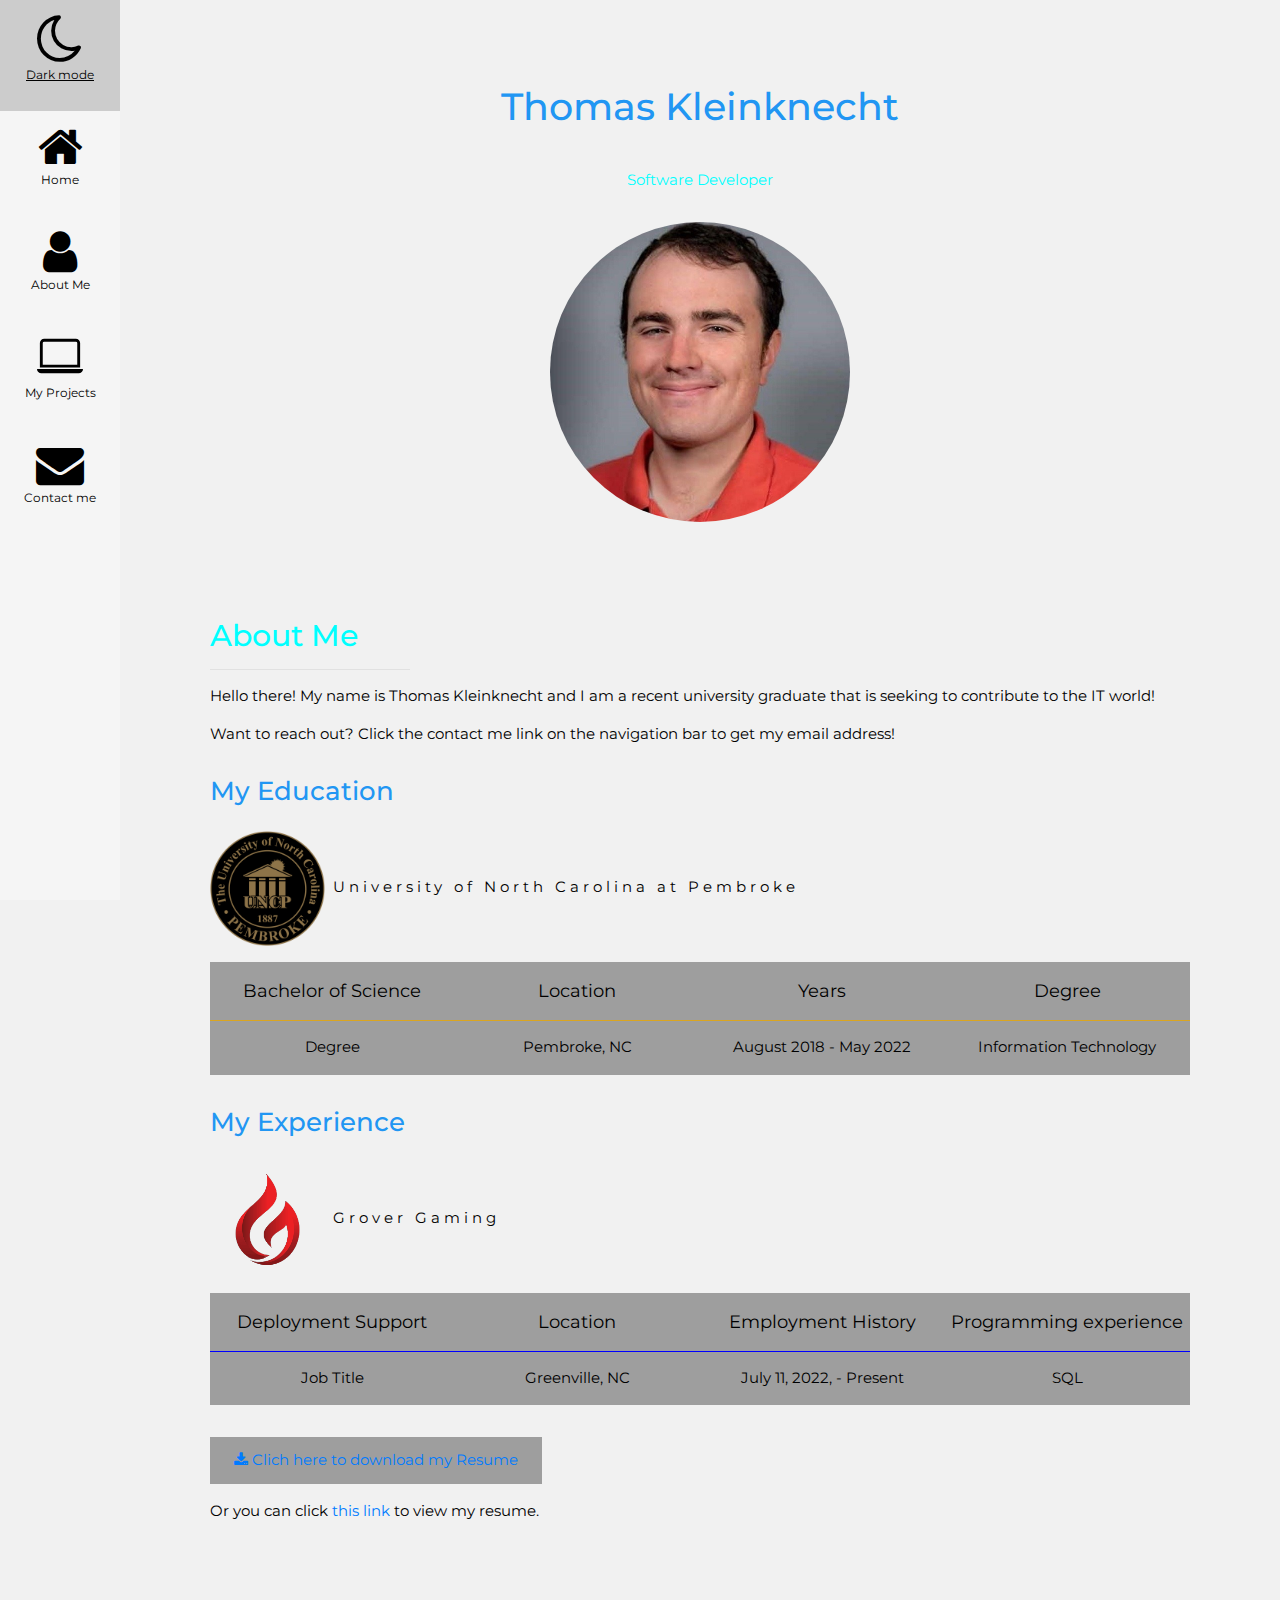
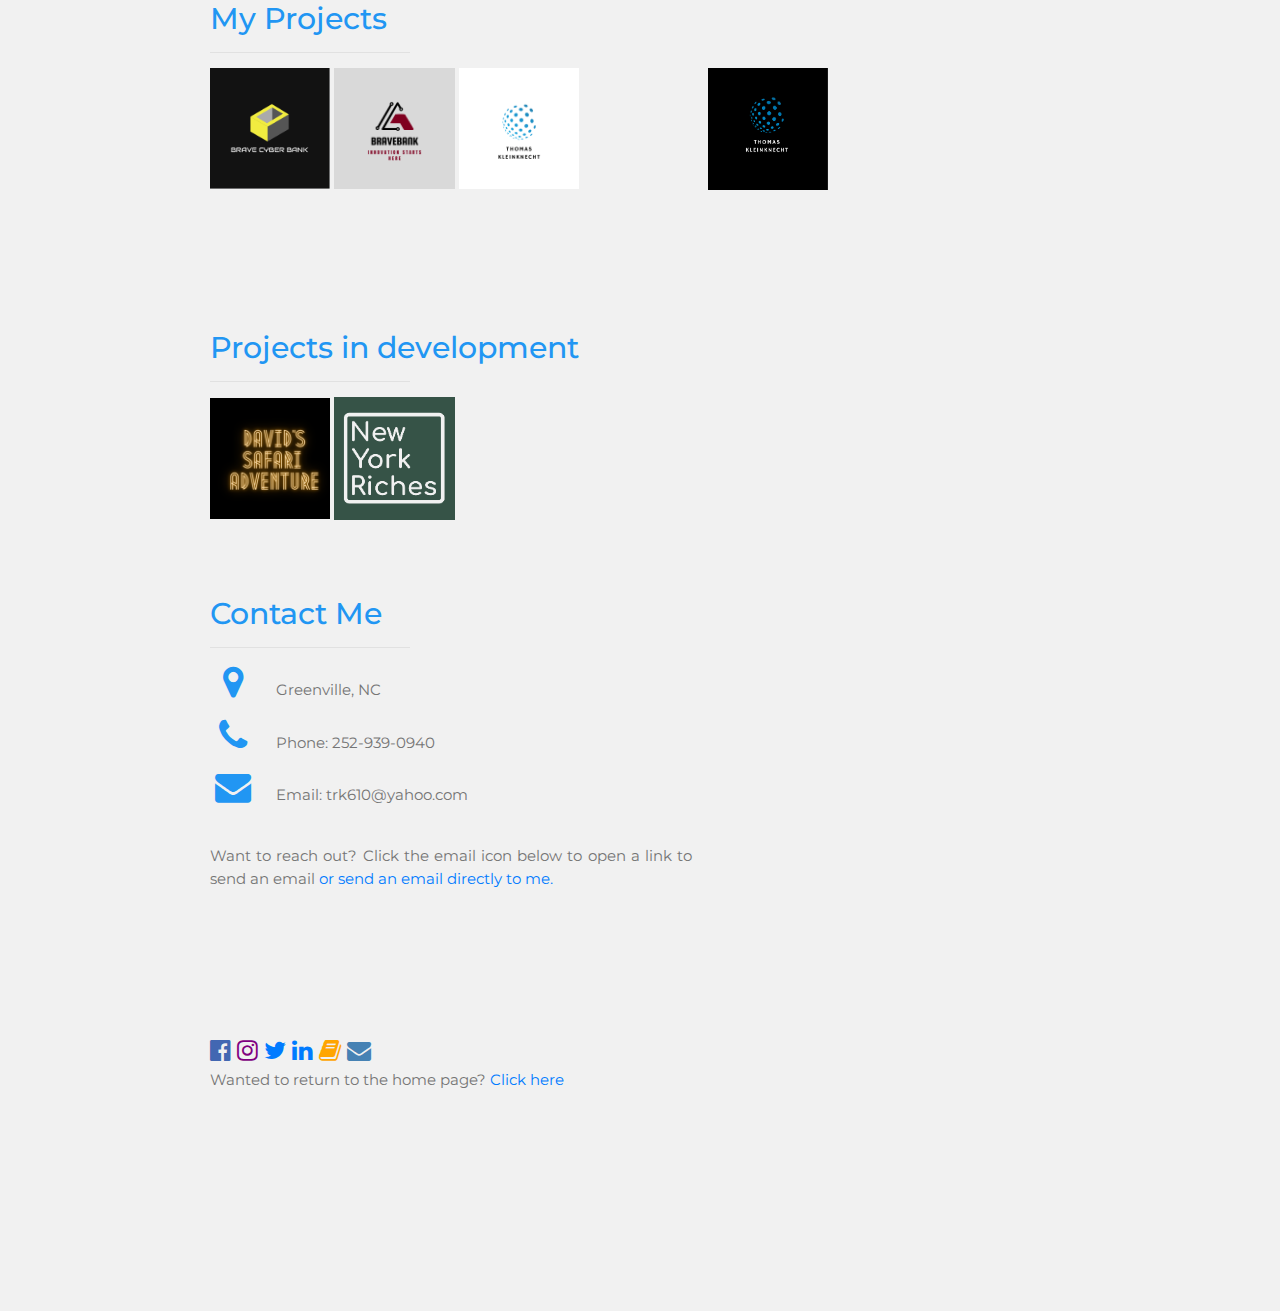
==== index.html @ 3052a85d "Update index.html" ====
<!-- Light mode for my profolio site -->

<!DOCTYPE html>
<html>
<head>
<title>Thomas's Website </title>
<meta charset="UTF-8">
<meta name="viewport" content="width=device-width, initial-scale=1">
<link rel="stylesheet" href="https://www.w3schools.com/w3css/4/w3.css">
<link rel="stylesheet" href="sheet.css">
<link rel="icon" type="image/png" sizes="232x232" href="android-chrome-192x192.png">
<link rel="stylesheet" href="https://cdn.jsdelivr.net/npm/bootstrap@4.0.0/dist/css/bootstrap.min.css" integrity="sha384-Gn5384xqQ1aoWXA+058RXPxPg6fy4IWvTNh0E263XmFcJlSAwiGgFAW/dAiS6JXm" crossorigin="anonymous">
<link rel="stylesheet" href="path/to/font-awesome/css/font-awesome.min.css">
<link rel="stylesheet" href="https://fonts.googleapis.com/css?family=Montserrat">
<link rel="stylesheet" href="https://cdnjs.cloudflare.com/ajax/libs/font-awesome/4.7.0/css/font-awesome.min.css">
<style>

body, h1, h2, h3, h4, h5, h6 {
  font-family: "Montserrat", sans-serif
}

.w3-row-padding img {
  margin-bottom: 12px
}

/* This code below will set the width to 120 pixels with an easily dark shade of white background */
.w3-sidebar {
  width: 120px;background: whitesmoke;
}

/* This will add a left margin to the page that will matchup with the sidebar */
#main {
  margin-left: 120px
}
/* This will remove margins from "page content" on small screens such as smartphones and tablets */
@media only screen and (max-width: 600px) {#main {margin-left: 0}}
</style>
</head>

<body class="w3-light-gray">

<!-- 
  The icon bar will not be seem on smartphones and other small devies.
  Used and made with help from W3.css to stylize the sidebar 
-->
<nav class="w3-sidebar w3-bar-block w3-small w3-hide-small w3-center">
  <a href="index-dark.html"  class="w3-bar-item w3-button w3-padding-large w3-blue">
    <i style="font-size:54px" class="fa">&#xf186;</i> <!-- Adds a moon icon to indicates to  vistor that there is a dark theme if preferred -->
    <p>Dark mode </p>
  </a>
  
  <a href="#" class="w3-bar-item w3-button w3-padding-large w3-hover-blue">
    <i class="fa fa-home w3-xxxlarge"></i>
    <p>Home </p> <!-- Will return to top of page -->
  </a>
  <a href="#about" class="w3-bar-item w3-button w3-padding-large w3-hover-blue">
    <i class="fa fa-user w3-xxxlarge"></i>
    <p>About Me </p> <!-- Links to the about me page with a description of who I am -->
  </a>
  <a href="#photos" class="w3-bar-item w3-button w3-padding-large w3-hover-blue">
    <svg xmlns="http://www.w3.org/2000/svg" width="46" height="46" fill="currentColor" class="bi bi-laptop" viewBox="0 0 16 16">
      <path d="M13.5 3a.5.5 0 0 1 .5.5V11H2V3.5a.5.5 0 0 1 .5-.5h11zm-11-1A1.5 1.5 0 0 0 1 3.5V12h14V3.5A1.5 1.5 0 0 0 13.5 2h-11zM0 12.5h16a1.5 1.5 0 0 1-1.5 1.5h-13A1.5 1.5 0 0 1 0 12.5z"/>
    </svg>
    <p>My Projects </p> <!-- Links to all the projects I have done with source on github -->
  </a>
  <a href="#contact" class="w3-bar-item w3-button w3-padding-large w3-hover-blue"> <!-- Links to the contacts and social media page -->
    <i class="fa fa-envelope w3-xxxlarge"></i>
    <p>Contact me </p>


</nav>



<!--This below will create a navigation bar for smartphones and small devices -->
<div class="w3-top w3-hide-large w3-hide-medium" id="myNavbar">
  <a href="index-dark.html" style="width:25% !important">Dark Mode  </a>
  <div class="w3-bar w3-black w3-opacity w3-hover-opacity-off w3-center w3-small">
    <a href="#" class="w3-bar-item w3-button" style="width:25% !important">Home </a>
    <a href="#about" class="w3-bar-item w3-button" style="width:25% !important">Anout Me</a>
    <a href="#photos" class="w3-bar-item w3-button" style="width:25% !important">My Projects </a>
    <a href="#contact" class="w3-bar-item w3-button" style="width:25% !important">Contact Me </a>
  </div>
</div>

<!-- Page Content for my profolio -->
<div class="w3-padding-large" id="main">
  <!--Will show up as header of the site -->
  <header class="w3-container w3-padding-32 w3-center w3-grays" id="home">
    <h1 class="w3-padding-16 w3-text-blue"><span class="w3-hide-small"></span> Thomas Kleinknecht</h1>
    <p class="w3-padding-16 w3-text-aqua">Software Developer</p>
    <div class="pic-view">
      <img class="picture" src="ThomasK.jpg" alt="Thomas Kleinknecht Picture">
  </div>
  </header>

  <!-- This below will be the about me section of the site.  -->
  <div class="w3-content w3-justify w3-text-black w3-padding-64" id="about">
    <h2 class="w3-text-aqua">About Me </h2>
    <hr style="width:200px" class="w3-opacity">
    <p>Hello there! My name is Thomas Kleinknecht and I am a recent university graduate that is seeking to contribute to the IT world! </p>

    <p>   Want to reach out? Click the contact me link on the navigation bar to get my email address! </p>
    </p>

    <h3 class="w3-padding-16 w3-text-blue">My Education </h3>
    <p class="w3-wide"><img src="uncp.png"> University of North Carolina at Pembroke </p>
    <div class="w3-black">
    </div>
    
    
    <div class="w3-row w3-center w3-padding-6 w3-section w3-gray">
      <div class="w3-quarter w3-section">
        <span class="w3-large">Bachelor of Science </span><br>
        <hr class="gold">
        Degree
      </div>
      <div class="w3-quarter w3-section">
        <span class="w3-large">Location  </span><br>
        <hr class="gold">
        Pembroke, NC
      </div>
      <div class="w3-quarter w3-section">
        <span class="w3-large">Years  </span><br>
        <hr class="gold">
        August 2018  -   May 2022

      </div>
      <div class="w3-quarter w3-section">
        <span class="w3-large">Degree </span><br>
        <hr class="gold">
       Information Technology
      </div>
    </div>
    <h3 class="w3-padding-16 w3-text-blue">My Experience </h3>
    <p class="w3-wide"><img src="grover.png"> Grover Gaming </p>
    <div class="w3-white">
    </div>
    
    
    <div class="w3-row w3-center w3-padding-6 w3-section w3-gray">
      <div class="w3-quarter w3-section">
        <span class="w3-large">Deployment Support </span><br>
        <hr class="blue">
        Job Title
      </div>
      <div class="w3-quarter w3-section">
        <span class="w3-large">Location  </span><br>
        <hr class="blue">
        Greenville, NC
      </div>
      <div class="w3-quarter w3-section">
        <span class="w3-large">Employment History  </span><br>
        <hr class="blue">
        July 11, 2022,  -   Present 
      </div>
      <div class="w3-quarter w3-section">
        <span class="w3-large">Programming experience </span><br>
        <hr class="blue">
        SQL
      </div>
    </div>
    <button class="w3-button w3-grey w3-padding-large w3-section">
    <a href="Resume.pdf" target="_blank"><i class="fa fa-download"></i> Clich here to download my Resume </a>
    </button>
    <p>
      Or you can click <a href="https://docs.google.com/document/d/1OtsL4qNmpnquXPezZ0rL-PAHbbCFYBATokpCuywB1x0/edit#">this link </a> to 
      view my resume.  
    </p>
    
   
  
  <!-- Section for my projects on the site -->
  <div class="w3-padding-64 w3-content" id="photos">
    <h2 class="w3-text-blue">My Projects </h2>
    <hr style="width:200px" class="w3-opacity">

    <!-- Code below places and adjusts the images that have been placed on site -->
    <div class="w3-row-padding" style="margin:0 -16px">
      <div class="w3-half">
        <a href="https://github.com/trk-999/bravecyberbank"><img src="CyberBank_logo.png" style="width:25%"></a>
        <a href="https://github.com/trk-999/BraveCyberBankVersion2"> <img src="bravebank.jpg.png" style="width:25%"></a>
        <a href="https://github.com/trk-999/Profolio"><img src="Thomas_Kleinknecht.png" style="width:25%"></a>
      </div>
      
      <div class="w3-half">
        <a href="https://github.com/trk-999/updated-profolio"><img src="updated-logo - Copy.png" style="width:25%"></a>
      </div>
    <!-- End the photos for the page -->
    </div>
  <!-- End finished projects for the page -->
  </div>

  <div class="w3-padding-64 w3-content" id="photos">
    <h2 class="w3-text-blue">Projects in development </h2>
    <hr style="width:200px" class="w3-opacity">

    <div class="w3-row-padding" style="margin:0 -16px">
      <div class="w3-half">
        <a href="https://github.com/trk-999/david-safarai-adventure"><img src="david.png" style="width:25%"></a>
        <a href="https://github.com/trk-999/new-york-riches"><img src="new-york-riches.png" style="width:25%;"></a>
        

  <!-- Begins the contact section for the profolio -->
  <div class="w3-padding-64 w3-content w3-text-grey" id="contact">
    <h2 class="w3-text-blue">Contact Me</h2>
    <hr style="width:200px" class="w3-opacity">

    <div class="w3-section">
      <p><i class="fa fa-map-marker fa-fw w3-text-blue w3-xxlarge w3-margin-right"></i> Greenville, NC</p>
      <p><i class="fa fa-phone fa-fw w3-text-blue w3-xxlarge w3-margin-right"></i> Phone: 252-939-0940</p>
      <p><i class="fa fa-envelope fa-fw w3-text-blue w3-xxlarge w3-margin-right"> </i> Email: trk610@yahoo.com</p>
    </div><br>
    <p>Want to reach out? Click the email icon below to open a link to send an email <a href="mailto:trk610@yahoo.com">or send an email directly to me.</a></p>

   
  <!-- Ends the contact section for my profolio -->
  </div>
  
    <!-- This is the ending section of content for my profolio  -->
  <footer class="w3-content w3-padding-64 w3-text-grey w3-xlarge">
    <a href="https://www.facebook.com/thomas.kleinknecht.54"<i class="fa fa-facebook-official w3-hover-opacity" style="color: #4267B2"></i> </a>
    <a href="https://www.instagram.com/thom.k610/?theme=dark"<i class="fa fa-instagram w3-hover-opacity" style="color:purple"></i> </a>
    <a href="https://twitter.com/Trk610K"><i class="fa fa-twitter w3-hover-opacity"></i></a>
    <a href="https://www.linkedin.com/in/thomas-kleinknecht/"<i class="fa fa-linkedin w3-hover-opacity"></i> </a>
    <a href="https://thomaskleinknecht.substack.com/"><i class="fa fa-book" style="color:orange"></i></a>
    <a href="mailto:trk610@yahoo.com"><i class="fa fa-envelope" style="color:steelblue;"></i> </a>
    <p class="w3-medium">Wanted to return to the home page? <a href="index-light.html"  class="w3-hover-text-white"> Click here</a></p>
  <!-- The last part of footer. -->
  </footer>

<!-- Finishes all the content of my profolio -->
</div>

</body>
</html>
---- sheet.css ----
.picture {
    width: 300px;
    border-radius: 150px;
}

img {
    width: 115px;
    length: 115px;
}

hr.blue {
    border-top: 1px solid blue;
  }

  hr.gold {
    border-top: 1px solid goldenrod;
  }
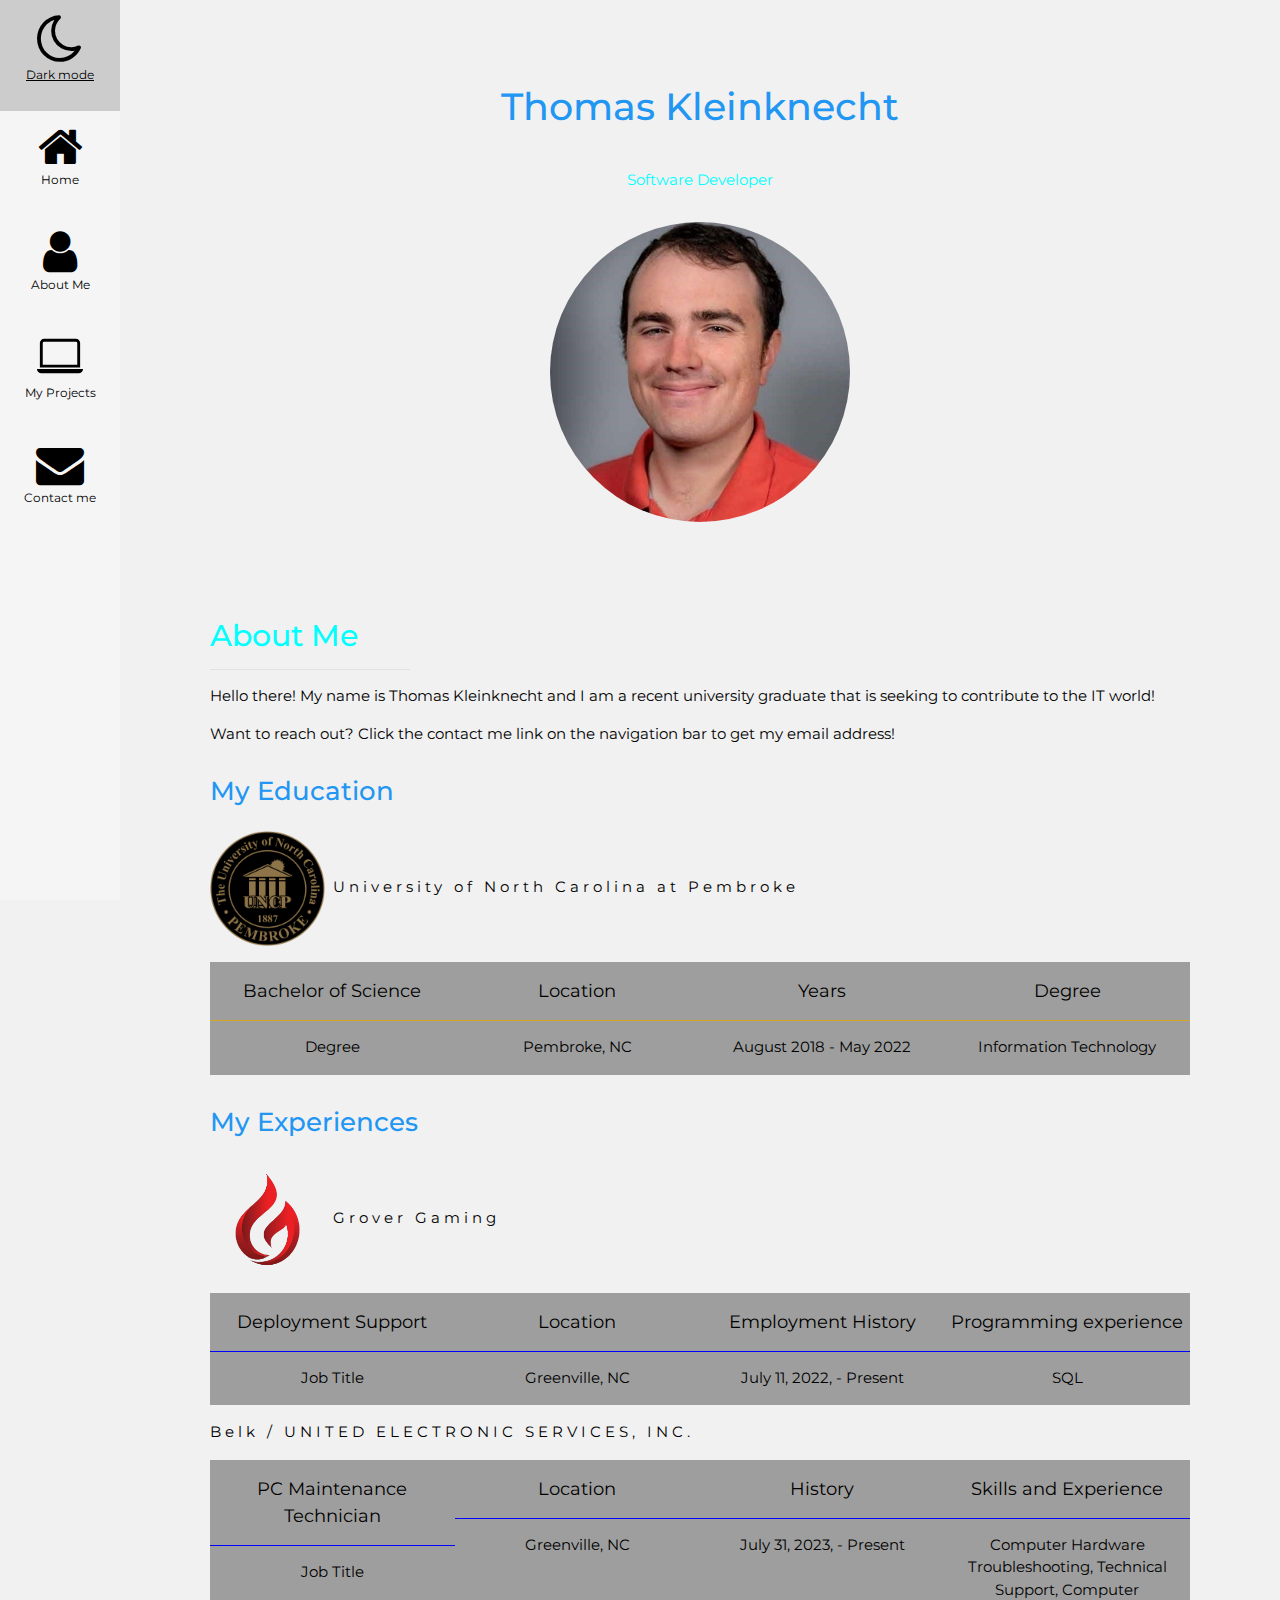
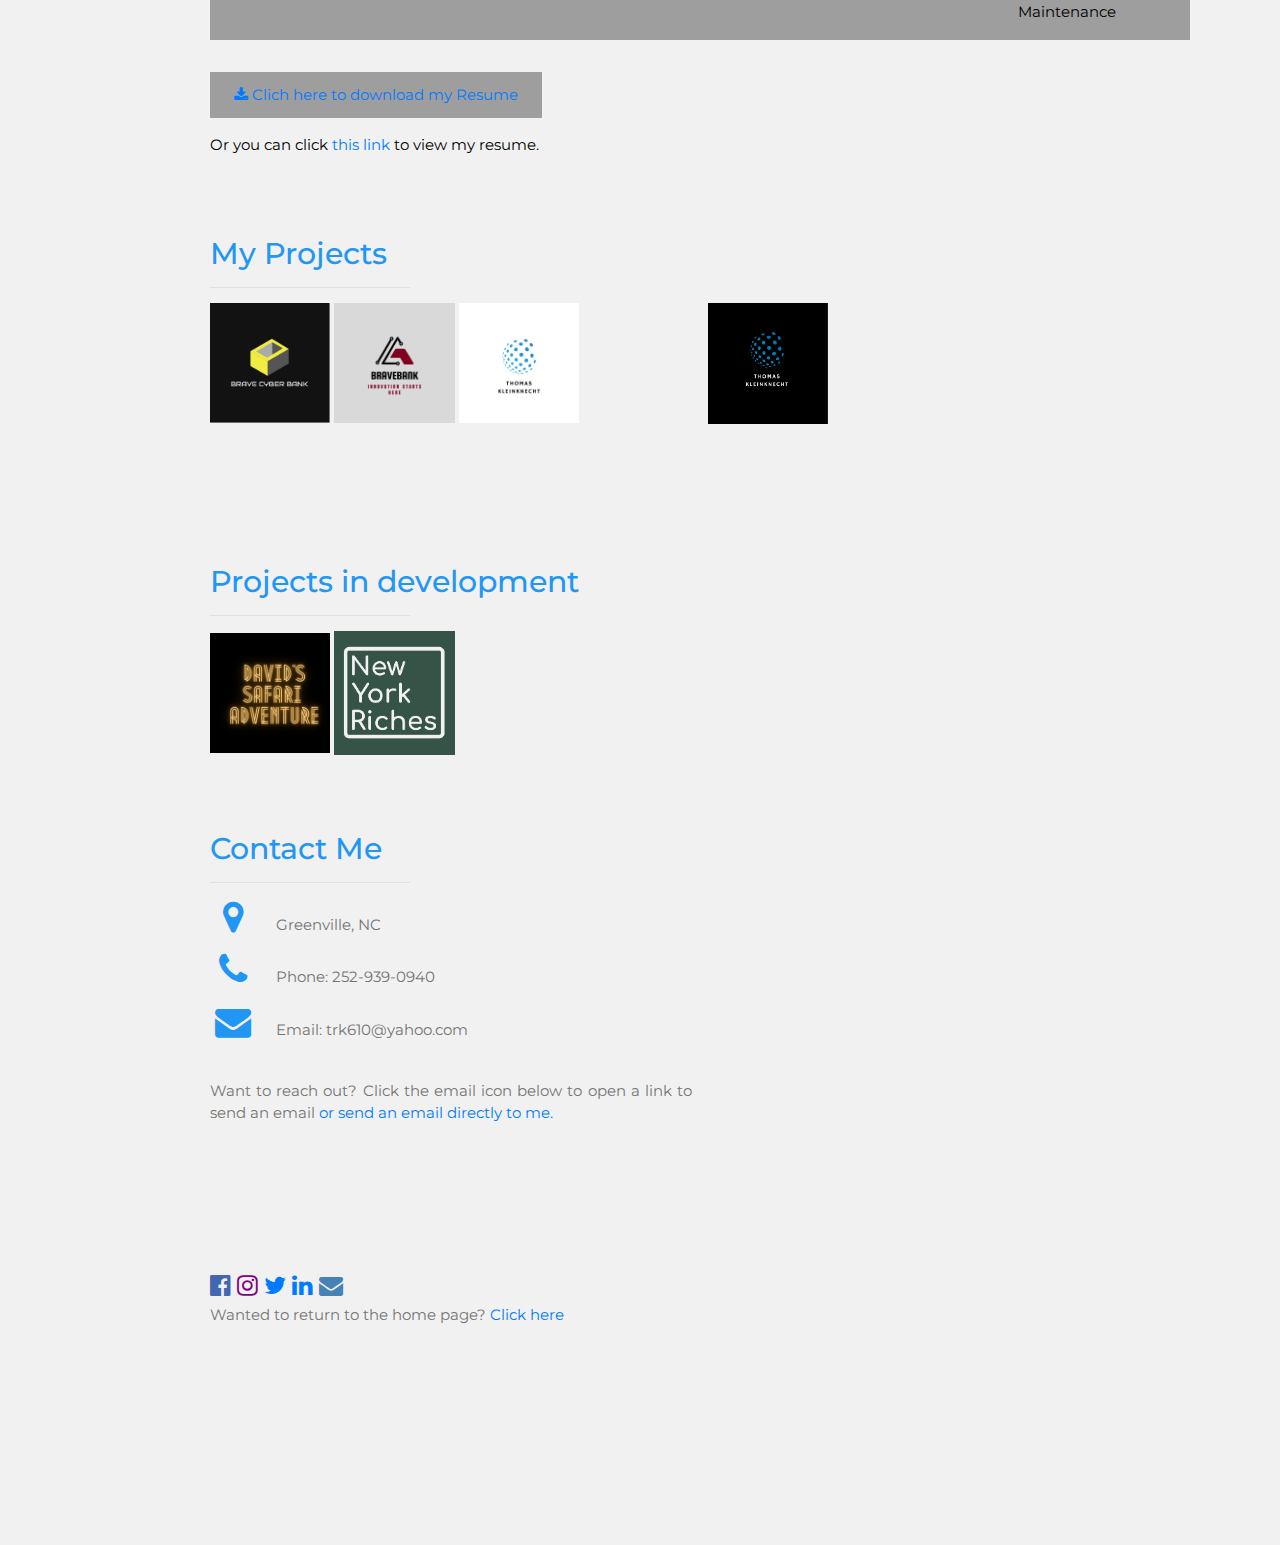
==== commit ec3f68b2: "Changes to website" ====
--- a/index.html
+++ b/index.html
@@ -132,7 +132,7 @@
        Information Technology
       </div>
     </div>
-    <h3 class="w3-padding-16 w3-text-blue">My Experience </h3>
+    <h3 class="w3-padding-16 w3-text-blue">My Experiences </h3>
     <p class="w3-wide"><img src="grover.png"> Grover Gaming </p>
     <div class="w3-white">
     </div>
@@ -160,6 +160,31 @@
         SQL
       </div>
     </div>
+
+    <p class="w3-wide"> Belk / UNITED ELECTRONIC SERVICES, INC.  </p>
+    <div class="w3-row w3-center w3-padding-6 w3-section w3-gray">
+      <div class="w3-quarter w3-section">
+        <span class="w3-large">PC Maintenance Technician </span><br>
+        <hr class="blue">
+        Job Title
+      </div>
+      <div class="w3-quarter w3-section">
+        <span class="w3-large">Location  </span><br>
+        <hr class="blue">
+        Greenville, NC
+      </div>
+      <div class="w3-quarter w3-section">
+        <span class="w3-large"> History  </span><br>
+        <hr class="blue">
+        July 31, 2023,  -   Present
+      </div>
+      <div class="w3-quarter w3-section">
+        <span class="w3-large"> Skills and Experience </span><br>
+        <hr class="blue">
+        Computer Hardware Troubleshooting, Technical Support, Computer Maintenance
+      </div>
+    </div>
+    
     <button class="w3-button w3-grey w3-padding-large w3-section">
     <a href="Resume.pdf" target="_blank"><i class="fa fa-download"></i> Clich here to download my Resume </a>
     </button>
@@ -223,7 +248,7 @@
     <a href="https://www.instagram.com/thom.k610/?theme=dark"<i class="fa fa-instagram w3-hover-opacity" style="color:purple"></i> </a>
     <a href="https://twitter.com/Trk610K"><i class="fa fa-twitter w3-hover-opacity"></i></a>
     <a href="https://www.linkedin.com/in/thomas-kleinknecht/"<i class="fa fa-linkedin w3-hover-opacity"></i> </a>
-    <a href="https://thomaskleinknecht.substack.com/"><i class="fa fa-book" style="color:orange"></i></a>
+    <iconify-icon icon="simple-icons:substack" style="color: orange;"></iconify-icon>
     <a href="mailto:trk610@yahoo.com"><i class="fa fa-envelope" style="color:steelblue;"></i> </a>
     <p class="w3-medium">Wanted to return to the home page? <a href="index-light.html"  class="w3-hover-text-white"> Click here</a></p>
   <!-- The last part of footer. -->
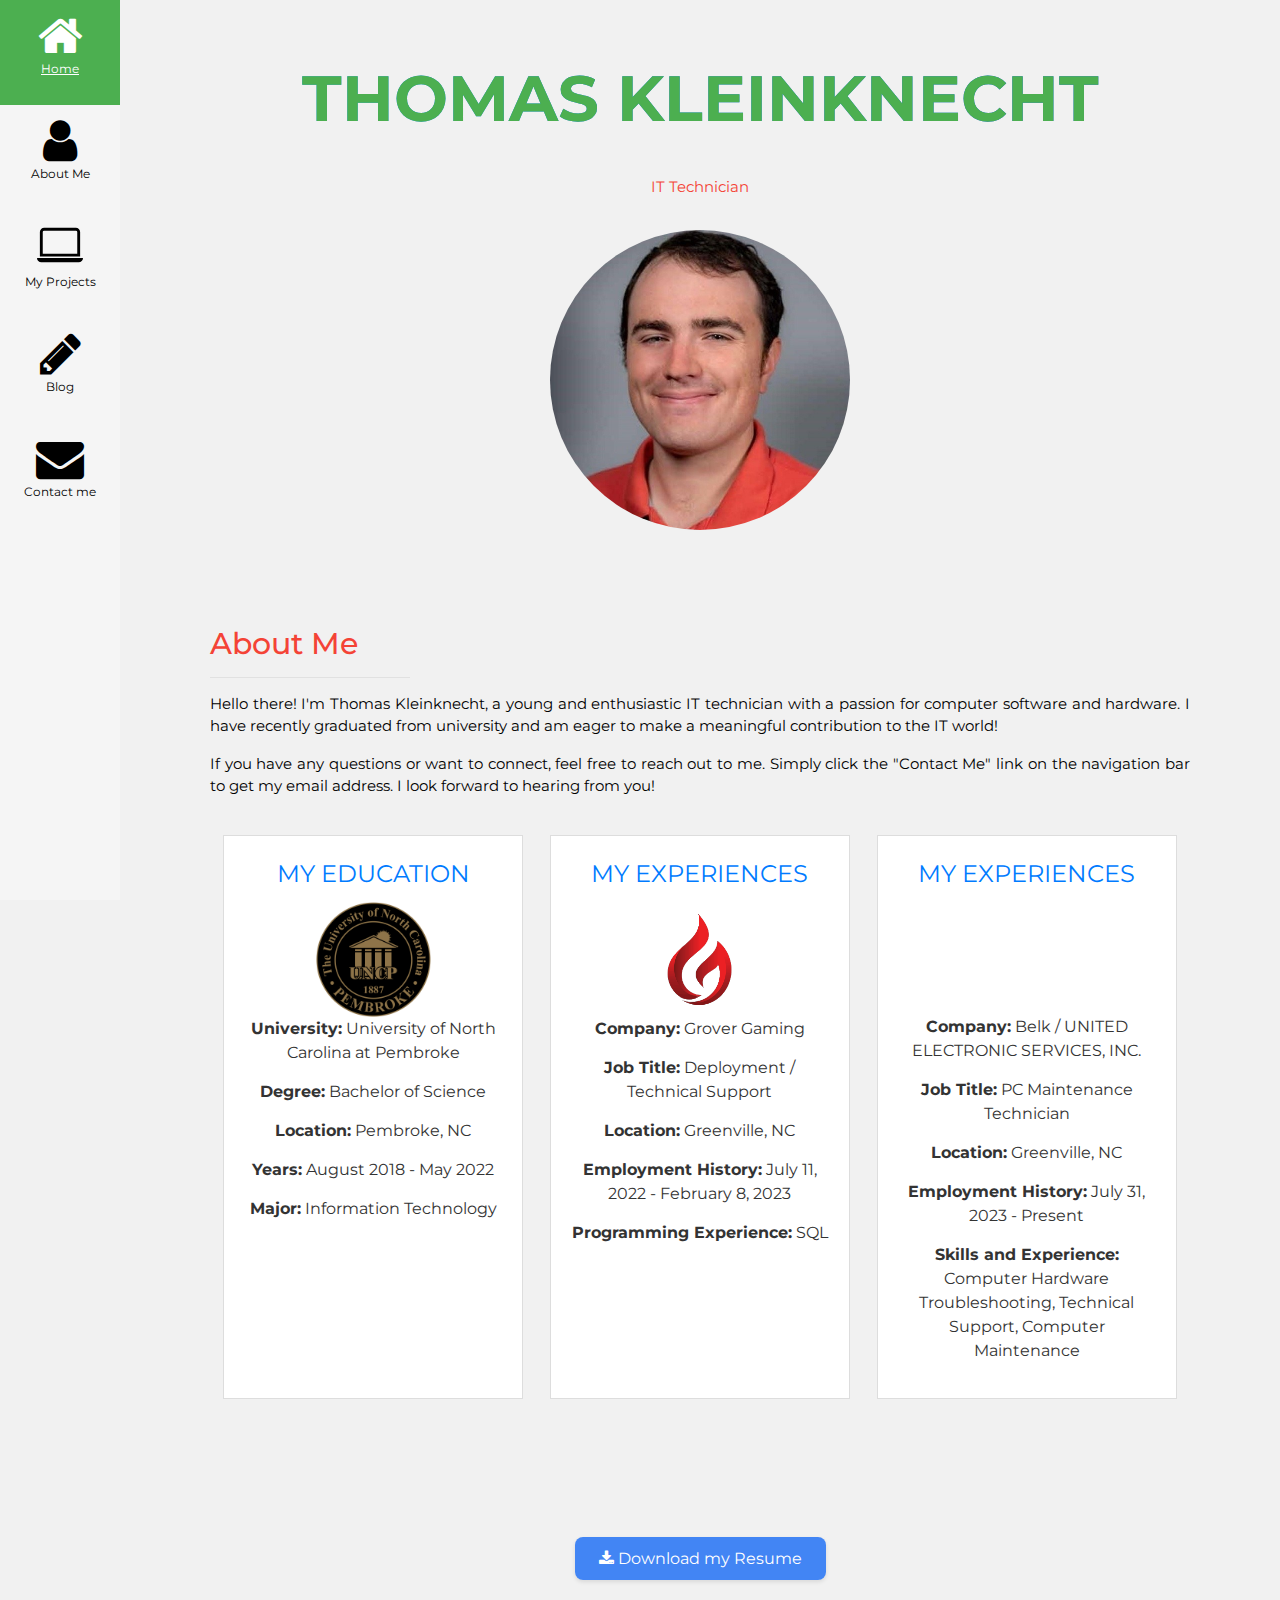
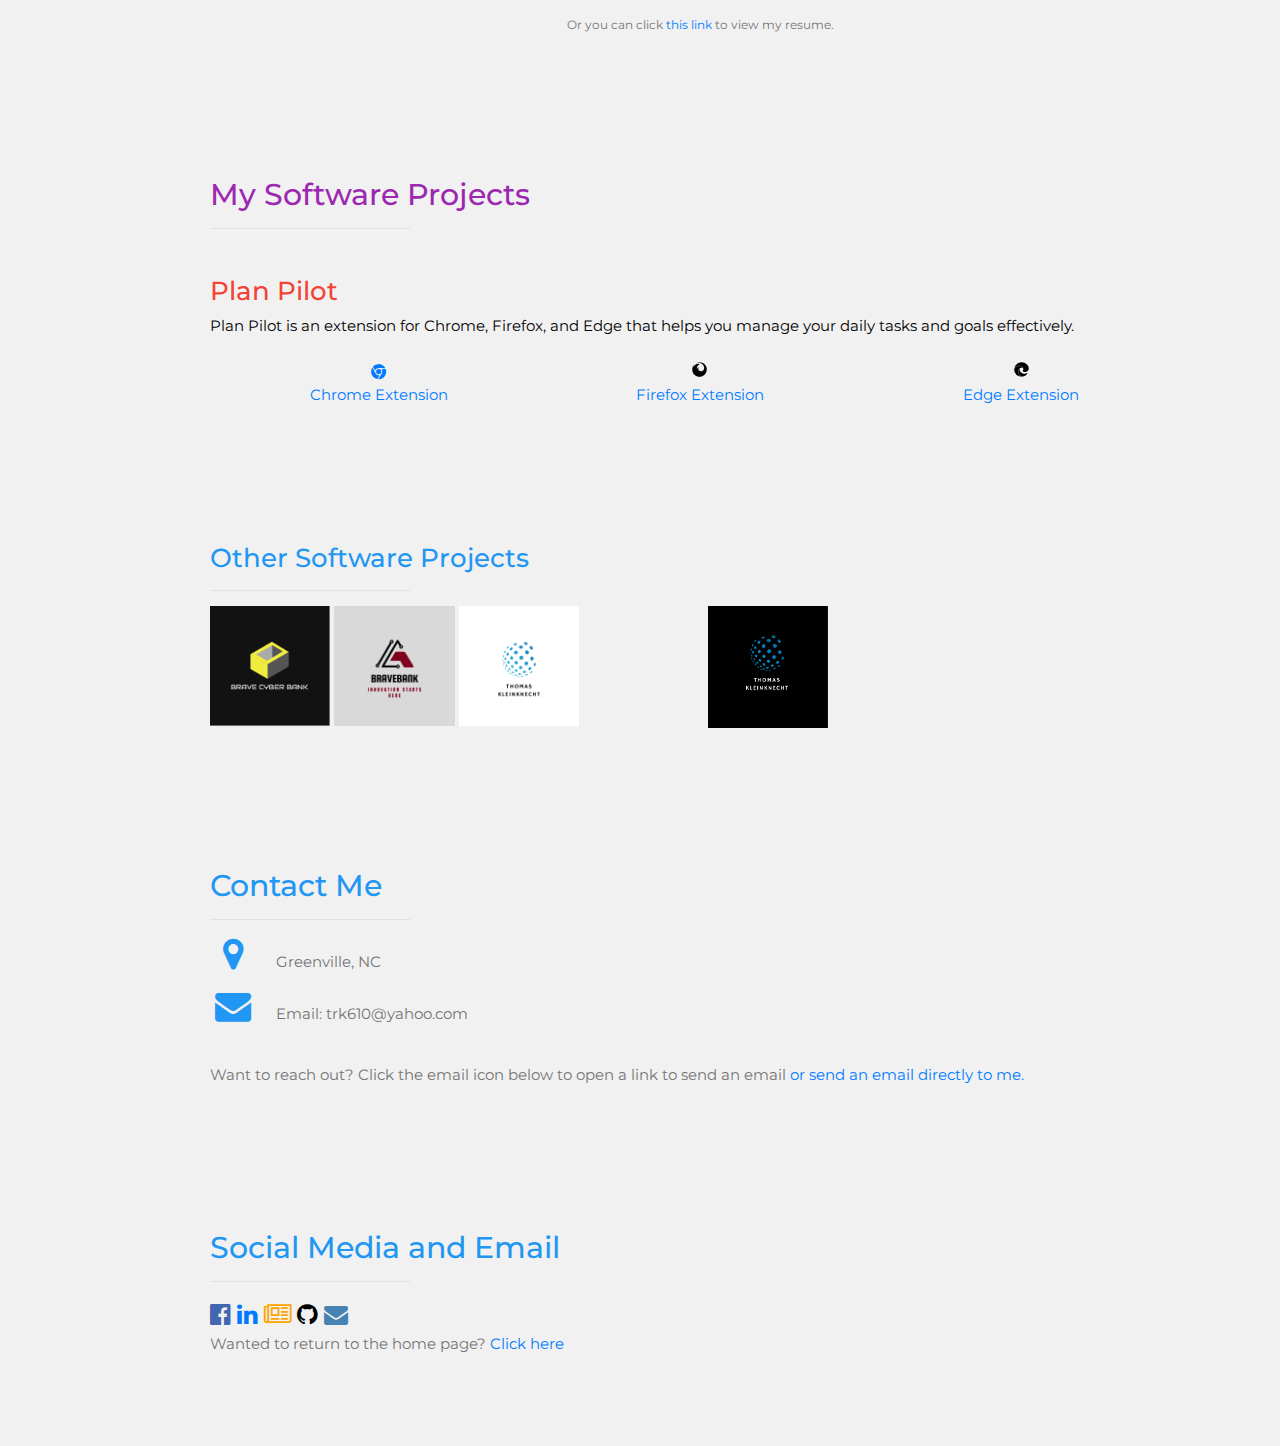
==== commit 01d2c491: "Updated Website" ====
--- a/index.html
+++ b/index.html
@@ -1,261 +1,366 @@
-<!-- Light mode for my profolio site -->
-
-<!DOCTYPE html>
-<html>
-<head>
-<title>Thomas's Website </title>
-<meta charset="UTF-8">
-<meta name="viewport" content="width=device-width, initial-scale=1">
-<link rel="stylesheet" href="https://www.w3schools.com/w3css/4/w3.css">
-<link rel="stylesheet" href="sheet.css">
-<link rel="icon" type="image/png" sizes="232x232" href="android-chrome-192x192.png">
-<link rel="stylesheet" href="https://cdn.jsdelivr.net/npm/bootstrap@4.0.0/dist/css/bootstrap.min.css" integrity="sha384-Gn5384xqQ1aoWXA+058RXPxPg6fy4IWvTNh0E263XmFcJlSAwiGgFAW/dAiS6JXm" crossorigin="anonymous">
-<link rel="stylesheet" href="path/to/font-awesome/css/font-awesome.min.css">
-<link rel="stylesheet" href="https://fonts.googleapis.com/css?family=Montserrat">
-<link rel="stylesheet" href="https://cdnjs.cloudflare.com/ajax/libs/font-awesome/4.7.0/css/font-awesome.min.css">
-<style>
-
-body, h1, h2, h3, h4, h5, h6 {
-  font-family: "Montserrat", sans-serif
-}
-
-.w3-row-padding img {
-  margin-bottom: 12px
-}
-
-/* This code below will set the width to 120 pixels with an easily dark shade of white background */
-.w3-sidebar {
-  width: 120px;background: whitesmoke;
-}
-
-/* This will add a left margin to the page that will matchup with the sidebar */
-#main {
-  margin-left: 120px
-}
-/* This will remove margins from "page content" on small screens such as smartphones and tablets */
-@media only screen and (max-width: 600px) {#main {margin-left: 0}}
+  <!-- Light mode for my profolio site -->
+
+  <!DOCTYPE html>
+  <html>
+  <head>
+  <title>Thomas's Website </title>
+  <meta charset="UTF-8">
+  <meta name="viewport" content="width=device-width, initial-scale=1">
+  <link rel="stylesheet" href="https://www.w3schools.com/w3css/4/w3.css">
+  <link rel="stylesheet" href="sheet.css">
+  <link rel="icon" type="image/png" sizes="232x232" href="android-chrome-192x192.png">
+  <link rel="stylesheet" href="https://cdn.jsdelivr.net/npm/bootstrap@4.0.0/dist/css/bootstrap.min.css" integrity="sha384-Gn5384xqQ1aoWXA+058RXPxPg6fy4IWvTNh0E263XmFcJlSAwiGgFAW/dAiS6JXm" crossorigin="anonymous">
+  <link rel="stylesheet" href="path/to/font-awesome/css/font-awesome.min.css">
+  <link rel="stylesheet" href="https://fonts.googleapis.com/css?family=Montserrat">
+  <link rel="stylesheet" href="https://cdnjs.cloudflare.com/ajax/libs/font-awesome/4.7.0/css/font-awesome.min.css">
+  <style>
+
+  body, h1, h2, h3, h4, h5, h6 {
+    font-family: "Montserrat", sans-serif
+  }
+
+  .w3-row-padding img {
+    margin-bottom: 12px
+  }
+
+  /* This code below will set the width to 120 pixels with an easily dark shade of white background */
+  .w3-sidebar {
+    width: 120px;background: whitesmoke;
+  }
+
+  /* This will add a left margin to the page that will matchup with the sidebar */
+  #main {
+    margin-left: 120px
+  }
+  /* This will remove margins from "page content" on small screens such as smartphones and tablets */
+  @media only screen and (max-width: 600px) {#main {margin-left: 0}}
+
+  .w3-animate-opacity {
+    animation: fadeInOpacity 1.5s;
+  }
+
+  .header-text {
+    font-size: 64px;
+    font-weight: bold;
+    text-transform: uppercase;
+    background-image: linear-gradient(to right, #00a1ff, #0046ff);
+    -webkit-background-clip: text;
+    color: transparent;
+  }
+
+  /* Add an animation for the header text */
+  @keyframes slideIn {
+    from {
+      transform: translateX(-100%);
+    }
+    to {
+      transform: translateX(0);
+    }
+  }
+
+  /* Add a class to trigger the animation */
+  .animate-slide-in {
+    animation: slideIn 1s;
+  }
+
+  <style>
+  /* Add custom styles for the "About Me" section */
+  #about {
+    background-color: #f9f9f9;
+    padding: 40px;
+  }
+
+  /* Style the "Education" and "Experience" sections */
+  .education-experience {
+    display: flex;
+    justify-content: space-around;
+  }
+
+  .education-experience .section {
+    max-width: 300px;
+    padding: 20px;
+    border: 1px solid #ddd;
+    background-color: #fff;
+    text-align: center;
+    margin-bottom: 20px;
+  }
+
+  .education-experience .section img {
+    max-width: 100%;
+    height: auto;
+  }
+
+  /* Style the section headings */
+  .section-heading {
+    font-size: 24px;
+    color: #007bff;
+    text-transform: uppercase;
+    margin-bottom: 10px;
+  }
+
+  /* Style the text inside the sections */
+  .section-text {
+    font-size: 16px;
+    color: #333;
+  }
+
+  .download-button {
+    background-color: #4285F4;
+    color: #ffffff;
+    padding: 12px 24px;
+    border: none;
+    border-radius: 8px;
+    font-size: 16px;
+    cursor: pointer;
+    transition: background-color 0.3s ease;
+    box-shadow: 0 2px 4px rgba(0, 0, 0, 0.1);
+  }
+
+  .download-button:hover {
+    background-color: white;
+  }
+  
 </style>
-</head>
-
-<body class="w3-light-gray">
-
-<!-- 
-  The icon bar will not be seem on smartphones and other small devies.
-  Used and made with help from W3.css to stylize the sidebar 
--->
-<nav class="w3-sidebar w3-bar-block w3-small w3-hide-small w3-center">
-  <a href="index-dark.html"  class="w3-bar-item w3-button w3-padding-large w3-blue">
-    <i style="font-size:54px" class="fa">&#xf186;</i> <!-- Adds a moon icon to indicates to  vistor that there is a dark theme if preferred -->
-    <p>Dark mode </p>
-  </a>
-  
-  <a href="#" class="w3-bar-item w3-button w3-padding-large w3-hover-blue">
-    <i class="fa fa-home w3-xxxlarge"></i>
-    <p>Home </p> <!-- Will return to top of page -->
-  </a>
-  <a href="#about" class="w3-bar-item w3-button w3-padding-large w3-hover-blue">
-    <i class="fa fa-user w3-xxxlarge"></i>
-    <p>About Me </p> <!-- Links to the about me page with a description of who I am -->
-  </a>
-  <a href="#photos" class="w3-bar-item w3-button w3-padding-large w3-hover-blue">
-    <svg xmlns="http://www.w3.org/2000/svg" width="46" height="46" fill="currentColor" class="bi bi-laptop" viewBox="0 0 16 16">
-      <path d="M13.5 3a.5.5 0 0 1 .5.5V11H2V3.5a.5.5 0 0 1 .5-.5h11zm-11-1A1.5 1.5 0 0 0 1 3.5V12h14V3.5A1.5 1.5 0 0 0 13.5 2h-11zM0 12.5h16a1.5 1.5 0 0 1-1.5 1.5h-13A1.5 1.5 0 0 1 0 12.5z"/>
-    </svg>
-    <p>My Projects </p> <!-- Links to all the projects I have done with source on github -->
-  </a>
-  <a href="#contact" class="w3-bar-item w3-button w3-padding-large w3-hover-blue"> <!-- Links to the contacts and social media page -->
-    <i class="fa fa-envelope w3-xxxlarge"></i>
-    <p>Contact me </p>
-
-
-</nav>
-
-
-
-<!--This below will create a navigation bar for smartphones and small devices -->
-<div class="w3-top w3-hide-large w3-hide-medium" id="myNavbar">
-  <a href="index-dark.html" style="width:25% !important">Dark Mode  </a>
-  <div class="w3-bar w3-black w3-opacity w3-hover-opacity-off w3-center w3-small">
-    <a href="#" class="w3-bar-item w3-button" style="width:25% !important">Home </a>
-    <a href="#about" class="w3-bar-item w3-button" style="width:25% !important">Anout Me</a>
-    <a href="#photos" class="w3-bar-item w3-button" style="width:25% !important">My Projects </a>
-    <a href="#contact" class="w3-bar-item w3-button" style="width:25% !important">Contact Me </a>
+
+
+  </style>
+  </head>
+
+  <body class="w3-light-gray">
+
+  <!-- 
+    The icon bar will not be seem on smartphones and other small devies.
+    Used and made with help from W3.css to stylize the sidebar 
+  -->
+  <nav class="w3-sidebar w3-bar-block w3-small w3-hide-small w3-center">
+
+    <a href="#" class="w3-bar-item w3-button w3-padding-large w3-hover-green">
+      <i class="fa fa-home w3-xxxlarge"></i>
+      <p>Home</p> <!-- Will return to top of page -->
+    </a>
+  
+    <a href="#about" class="w3-bar-item w3-button w3-padding-large w3-hover-red">
+      <i class="fa fa-user w3-xxxlarge"></i>
+      <p>About Me</p> <!-- Links to the about me page with a description of who I am -->
+    </a>
+  
+    <a href="#photos" class="w3-bar-item w3-button w3-padding-large w3-hover-purple">
+      <svg xmlns="http://www.w3.org/2000/svg" width="46" height="46" fill="currentColor" class="bi bi-laptop" viewBox="0 0 16 16">
+        <path d="M13.5 3a.5.5 0 0 1 .5.5V11H2V3.5a.5.5 0 0 1 .5-.5h11zm-11-1A1.5 1.5 0 0 0 1 3.5V12h14V3.5A1.5 1.5 0 0 0 13.5 2h-11zM0 12.5h16a1.5 1.5 0 0 1-1.5 1.5h-13A1.5 1.5 0 0 1 0 12.5z" />
+      </svg>
+      <p>My Projects</p> <!-- Links to all the projects I have done with source on github -->
+    </a>
+  
+    <!-- Blog link and icon -->
+    <a href="blog.html" class="w3-bar-item w3-button w3-padding-large w3-hover-blue">
+      <i class="fa fa-pencil w3-xxxlarge"></i>
+      <p>Blog</p> <!-- Links to the 'blog.html' page -->
+    </a>
+  
+    <a href="#contact" class="w3-bar-item w3-button w3-padding-large w3-hover-orange"> <!-- Links to the contacts and social media page -->
+      <i class="fa fa-envelope w3-xxxlarge"></i>
+      <p>Contact me</p>
+    </a>
+  
+  </nav>
+  
+
+
+
+  <!--This below will create a navigation bar for smartphones and small devices -->
+  <div class="w3-top w3-hide-large w3-hide-medium" id="myNavbar">
+    <div class="w3-bar w3-black w3-opacity w3-hover-opacity-off w3-center w3-small">
+      <a href="#" class="w3-bar-item w3-button" style="width:25% !important">Home </a>
+      <a href="#about" class="w3-bar-item w3-button" style="width:25% !important">Anout Me</a>
+      <a href="#photos" class="w3-bar-item w3-button" style="width:25% !important">My Projects </a>
+      <a href="#contact" class="w3-bar-item w3-button" style="width:25% !important">Contact Me </a>
+    </div>
+  </div>
+
+  <!-- Page Content for my profolio -->
+  <div class="w3-padding-large" id="main">
+    <!--Will show up as header of the site -->
+    <header class="w3-container w3-padding-32 w3-center w3-grays" id="home">
+      <h1 class="w3-padding-16 w3-text-green w3-animate-opacity animate-slide-in header-text">
+        <span class="w3-hide-small">Thomas Kleinknecht</span>
+      </h1>
+      <p class="w3-padding-16 w3-text-red">IT Technician </p>
+      <div class="pic-view">
+        <img class="picture" src="ThomasK.jpg" alt="Thomas Kleinknecht Picture">
+      </div>
+    </header>
+    
+
+    <!-- This below will be the about me section of the site.  -->
+    <div class="w3-content w3-justify w3-text-black w3-padding-64" id="about">
+      <h2 class="w3-text-red">About Me </h2>
+      <hr style="width:200px" class="w3-opacity">
+      <p>Hello there! I'm Thomas Kleinknecht, a young and enthusiastic IT technician with a passion for computer software and hardware. I have recently graduated from university and am eager to make a meaningful contribution to the IT world!</p>
+      <p>If you have any questions or want to connect, feel free to reach out to me. Simply click the "Contact Me" link on the navigation bar to get my email address. I look forward to hearing from you!</p>
+      
+<br>
+
+    
+      <div class="education-experience">
+        <div class="section">
+          <div class="section-heading">My Education</div>
+          <img src="uncp.png" alt="University of North Carolina at Pembroke">
+          <div class="section-text">
+            <p><strong>University:</strong> University of North Carolina at Pembroke</p>
+            <p><strong>Degree:</strong> Bachelor of Science</p>
+            <p><strong>Location:</strong> Pembroke, NC</p>
+            <p><strong>Years:</strong> August 2018 - May 2022</p>
+            <p><strong>Major:</strong> Information Technology</p>
+          </div>
+        </div>
+    
+        <div class="section">
+          <div class="section-heading">My Experiences</div>
+          <img src="grover.png" alt="Grover Gaming">
+          <div class="section-text">
+            <p><strong>Company:</strong> Grover Gaming</p>
+            <p><strong>Job Title:</strong> Deployment / Technical Support</p>
+            <p><strong>Location:</strong> Greenville, NC</p>
+            <p><strong>Employment History:</strong> July 11, 2022 - February 8, 2023</p>
+            <p><strong>Programming Experience:</strong> SQL</p>
+          </div>
+        </div>
+    
+        <div class="section">
+          <div class="section-heading">My Experiences</div>
+          <br>
+          <br>
+          <br>
+          <br>
+          <br>
+          
+          <div class="section-text">
+            <p><strong>Company:</strong> Belk / UNITED ELECTRONIC SERVICES, INC.</p>
+            <p><strong>Job Title:</strong> PC Maintenance Technician</p>
+            <p><strong>Location:</strong> Greenville, NC</p>
+            <p><strong>Employment History:</strong> July 31, 2023 - Present</p>
+            <p><strong>Skills and Experience:</strong> Computer Hardware Troubleshooting, Technical Support, Computer Maintenance</p>
+          </div>
+        </div>
+      </div>
+    </div>
+
+    <div class="w3-padding-64 w3-content w3-text-black w3-justify" id="about">
+      <!-- ... Your existing content ... -->
+    
+      <div class="w3-center">
+        <a href="Thomas_Kleinknecht_Resume_07_04_23.pdf" target="_blank" download class="download-button w3-animate-opacity">
+          <i class="fa fa-download"></i> Download my Resume
+        </a>
+        <br>
+        <br>
+        <br>
+        <p class="w3-text-grey w3-small">Or you can click 
+          <a href="https://docs.google.com/document/d/1FJR-4WzXM4UpWOkl881Y1V6DiW80rcva9Fep-rOViFs/edit?usp=drive_link" target="_blank">this link</a> to view my resume.</p>
+      </div>
+    </div>
+    
+      
+    
+    
+<!-- Section for my projects on the site -->
+<div class="w3-padding-64 w3-content" id="photos">
+  <h2 class="w3-text-purple">My Software Projects </h2>
+  <hr style="width:200px" class="w3-opacity">
+
+  <!-- Code below places and adjusts the images that have been placed on site -->
+
+  <!-- End finished projects for the page -->
+
+  <!-- Start "Plan Pilot" project segment -->
+  <div class="w3-padding-32">
+    <h3 class="w3-text-red">Plan Pilot</h3>
+    <p>Plan Pilot is an extension for Chrome, Firefox, and Edge that helps you manage your daily tasks and goals effectively.</p>
+
+    <div class="w3-row-padding w3-center" style="margin-top: 24px;">
+      <div class="w3-third">
+        <a href="https://chrome.google.com/webstore/detail/plan-pilot/klcigmgplgkdiabjimhfakakobnibbnk" class="extension-link chrome" target="_blank">
+          <i class="fa fa-chrome" aria-hidden="true"></i>
+          <p>Chrome Extension</p>
+        </a>
+      </div>
+      <div class="w3-third">
+        <a href="https://addons.mozilla.org/en-US/firefox/addon/plan-pilot/?utm_source=addons.mozilla.org&utm_medium=referral&utm_content=search" class="extension-link firefox" target="_blank">
+          <svg xmlns="http://www.w3.org/2000/svg" height="1em" viewBox="0 0 512 512"><!--! Font Awesome Free 6.4.0 by @fontawesome - https://fontawesome.com License - https://fontawesome.com/license (Commercial License) Copyright 2023 Fonticons, Inc. --><path d="M503.52,241.48c-.12-1.56-.24-3.12-.24-4.68v-.12l-.36-4.68v-.12a245.86,245.86,0,0,0-7.32-41.15c0-.12,0-.12-.12-.24l-1.08-4c-.12-.24-.12-.48-.24-.6-.36-1.2-.72-2.52-1.08-3.72-.12-.24-.12-.6-.24-.84-.36-1.2-.72-2.4-1.08-3.48-.12-.36-.24-.6-.36-1-.36-1.2-.72-2.28-1.2-3.48l-.36-1.08c-.36-1.08-.84-2.28-1.2-3.36a8.27,8.27,0,0,0-.36-1c-.48-1.08-.84-2.28-1.32-3.36-.12-.24-.24-.6-.36-.84-.48-1.2-1-2.28-1.44-3.48,0-.12-.12-.24-.12-.36-1.56-3.84-3.24-7.68-5-11.4l-.36-.72c-.48-1-.84-1.8-1.32-2.64-.24-.48-.48-1.08-.72-1.56-.36-.84-.84-1.56-1.2-2.4-.36-.6-.6-1.2-1-1.8s-.84-1.44-1.2-2.28c-.36-.6-.72-1.32-1.08-1.92s-.84-1.44-1.2-2.16a18.07,18.07,0,0,0-1.2-2c-.36-.72-.84-1.32-1.2-2s-.84-1.32-1.2-2-.84-1.32-1.2-1.92-.84-1.44-1.32-2.16a15.63,15.63,0,0,0-1.2-1.8L463.2,119a15.63,15.63,0,0,0-1.2-1.8c-.48-.72-1.08-1.56-1.56-2.28-.36-.48-.72-1.08-1.08-1.56l-1.8-2.52c-.36-.48-.6-.84-1-1.32-1-1.32-1.8-2.52-2.76-3.72a248.76,248.76,0,0,0-23.51-26.64A186.82,186.82,0,0,0,412,62.46c-4-3.48-8.16-6.72-12.48-9.84a162.49,162.49,0,0,0-24.6-15.12c-2.4-1.32-4.8-2.52-7.2-3.72a254,254,0,0,0-55.43-19.56c-1.92-.36-3.84-.84-5.64-1.2h-.12c-1-.12-1.8-.36-2.76-.48a236.35,236.35,0,0,0-38-4H255.14a234.62,234.62,0,0,0-45.48,5c-33.59,7.08-63.23,21.24-82.91,39-1.08,1-1.92,1.68-2.4,2.16l-.48.48H124l-.12.12.12-.12a.12.12,0,0,0,.12-.12l-.12.12a.42.42,0,0,1,.24-.12c14.64-8.76,34.92-16,49.44-19.56l5.88-1.44c.36-.12.84-.12,1.2-.24,1.68-.36,3.36-.72,5.16-1.08.24,0,.6-.12.84-.12C250.94,20.94,319.34,40.14,367,85.61a171.49,171.49,0,0,1,26.88,32.76c30.36,49.2,27.48,111.11,3.84,147.59-34.44,53-111.35,71.27-159,24.84a84.19,84.19,0,0,1-25.56-59,74.05,74.05,0,0,1,6.24-31c1.68-3.84,13.08-25.67,18.24-24.59-13.08-2.76-37.55,2.64-54.71,28.19-15.36,22.92-14.52,58.2-5,83.28a132.85,132.85,0,0,1-12.12-39.24c-12.24-82.55,43.31-153,94.31-170.51-27.48-24-96.47-22.31-147.71,15.36-29.88,22-51.23,53.16-62.51,90.36,1.68-20.88,9.6-52.08,25.8-83.88-17.16,8.88-39,37-49.8,62.88-15.6,37.43-21,82.19-16.08,124.79.36,3.24.72,6.36,1.08,9.6,19.92,117.11,122,206.38,244.78,206.38C392.77,503.42,504,392.19,504,255,503.88,250.48,503.76,245.92,503.52,241.48Z"/></svg>
+          <p>Firefox Extension</p>
+        </a>
+      </div>
+      <div class="w3-third">
+        <a href="https://microsoftedge.microsoft.com/addons/detail/plan-pilot/emdajpglpmhjilfnlaolhpfkodfdhlkn" class="extension-link edge" target="_blank">
+          <svg xmlns="http://www.w3.org/2000/svg" height="1em" viewBox="0 0 512 512"><!--! Font Awesome Free 6.4.0 by @fontawesome - https://fontawesome.com License - https://fontawesome.com/license (Commercial License) Copyright 2023 Fonticons, Inc. --><path d="M481.92,134.48C440.87,54.18,352.26,8,255.91,8,137.05,8,37.51,91.68,13.47,203.66c26-46.49,86.22-79.14,149.46-79.14,79.27,0,121.09,48.93,122.25,50.18,22,23.8,33,50.39,33,83.1,0,10.4-5.31,25.82-15.11,38.57-1.57,2-6.39,4.84-6.39,11,0,5.06,3.29,9.92,9.14,14,27.86,19.37,80.37,16.81,80.51,16.81A115.39,115.39,0,0,0,444.94,322a118.92,118.92,0,0,0,58.95-102.44C504.39,176.13,488.39,147.26,481.92,134.48ZM212.77,475.67a154.88,154.88,0,0,1-46.64-45c-32.94-47.42-34.24-95.6-20.1-136A155.5,155.5,0,0,1,203,215.75c59-45.2,94.84-5.65,99.06-1a80,80,0,0,0-4.89-10.14c-9.24-15.93-24-36.41-56.56-53.51-33.72-17.69-70.59-18.59-77.64-18.59-38.71,0-77.9,13-107.53,35.69C35.68,183.3,12.77,208.72,8.6,243c-1.08,12.31-2.75,62.8,23,118.27a248,248,0,0,0,248.3,141.61C241.78,496.26,214.05,476.24,212.77,475.67Zm250.72-98.33a7.76,7.76,0,0,0-7.92-.23,181.66,181.66,0,0,1-20.41,9.12,197.54,197.54,0,0,1-69.55,12.52c-91.67,0-171.52-63.06-171.52-144A61.12,61.12,0,0,1,200.61,228,168.72,168.72,0,0,0,161.85,278c-14.92,29.37-33,88.13,13.33,151.66,6.51,8.91,23,30,56,47.67,23.57,12.65,49,19.61,71.7,19.61,35.14,0,115.43-33.44,163-108.87A7.75,7.75,0,0,0,463.49,377.34Z"/></svg>
+          <p>Edge Extension</p>
+        </a>
+        <br>
+        <br>
+      </div>
+    </div>
+  </div>
+  <!-- End "Plan Pilot" project segment -->
+
+  <br>
+  <br>
+  <h3 class="w3-text-blue">Other Software Projects </h3>
+  <hr style="width:200px" class="w3-opacity">
+  <div class="w3-row-padding" style="margin: 0 -16px">
+    <div class="w3-half">
+      <a href="https://github.com/trk-999/bravecyberbank"><img src="CyberBank_logo.png" style="width:25%"></a>
+      <a href="https://github.com/trk-999/BraveCyberBankVersion2"> <img src="bravebank.jpg.png" style="width:25%"></a>
+      <a href="https://github.com/trk-999/Profolio"><img src="Thomas_Kleinknecht.png" style="width:25%"></a>
+    </div>
+
+    <div class="w3-half">
+      <a href="https://github.com/trk-999/updated-profolio"><img src="updated-logo - Copy.png" style="width:25%"></a>
+    </div>
+    <!-- End the photos for the page -->
   </div>
 </div>
-
-<!-- Page Content for my profolio -->
-<div class="w3-padding-large" id="main">
-  <!--Will show up as header of the site -->
-  <header class="w3-container w3-padding-32 w3-center w3-grays" id="home">
-    <h1 class="w3-padding-16 w3-text-blue"><span class="w3-hide-small"></span> Thomas Kleinknecht</h1>
-    <p class="w3-padding-16 w3-text-aqua">Software Developer</p>
-    <div class="pic-view">
-      <img class="picture" src="ThomasK.jpg" alt="Thomas Kleinknecht Picture">
+<!-- End of the projects section -->
+
+
+          
+
+    <!-- Begins the contact section for the profolio -->
+    <div class="w3-padding-64 w3-content w3-text-grey" id="contact">
+      <h2 class="w3-text-blue">Contact Me</h2>
+      <hr style="width:200px" class="w3-opacity">
+
+      <div class="w3-section">
+        <p><i class="fa fa-map-marker fa-fw w3-text-blue w3-xxlarge w3-margin-right"></i> Greenville, NC</p>
+       
+        <p><i class="fa fa-envelope fa-fw w3-text-blue w3-xxlarge w3-margin-right"> </i> Email: trk610@yahoo.com</p>
+      </div><br>
+      <p>Want to reach out? Click the email icon below to open a link to send an email <a href="mailto:trk610@yahoo.com">or send an email directly to me.</a></p>
+
+    
+    <!-- Ends the contact section for my profolio -->
+    </div>
+    
+    <footer class="w3-content w3-padding-64 w3-text-grey w3-xlarge">
+      <h2 class="w3-text-blue">Social Media and Email</h2>
+      <hr style="width: 200px" class="w3-opacity">
+    
+      <a href="https://www.facebook.com/thomas.kleinknecht.54"><i class="fa fa-facebook-official w3-hover-opacity" style="color: #4267B2"></i></a>
+      <a href="https://www.linkedin.com/in/thomas-kleinknecht/"><i class="fa fa-linkedin w3-hover-opacity"></i></a>
+      <a href="https://aethernexus.substack.com/"><i class="fa fa-newspaper-o w3-hover-opacity" style="color: orange;"></i></a>
+      <!-- GitHub link and icon -->
+      <a href="https://github.com/trk-999" target="_blank"><i class="fa fa-github w3-hover-opacity" style="color: black;"></i></a>
+      <a href="mailto:trk610@yahoo.com"><i class="fa fa-envelope" style="color: steelblue;"></i></a>
+    
+      
+    
+      <p class="w3-medium">Wanted to return to the home page? <a href="index.html" class="w3-hover-text-white"> Click here</a></p>
+    </footer>
+    
+    
+
+
+  <!-- Finishes all the content of my profolio -->
   </div>
-  </header>
-
-  <!-- This below will be the about me section of the site.  -->
-  <div class="w3-content w3-justify w3-text-black w3-padding-64" id="about">
-    <h2 class="w3-text-aqua">About Me </h2>
-    <hr style="width:200px" class="w3-opacity">
-    <p>Hello there! My name is Thomas Kleinknecht and I am a recent university graduate that is seeking to contribute to the IT world! </p>
-
-    <p>   Want to reach out? Click the contact me link on the navigation bar to get my email address! </p>
-    </p>
-
-    <h3 class="w3-padding-16 w3-text-blue">My Education </h3>
-    <p class="w3-wide"><img src="uncp.png"> University of North Carolina at Pembroke </p>
-    <div class="w3-black">
-    </div>
-    
-    
-    <div class="w3-row w3-center w3-padding-6 w3-section w3-gray">
-      <div class="w3-quarter w3-section">
-        <span class="w3-large">Bachelor of Science </span><br>
-        <hr class="gold">
-        Degree
-      </div>
-      <div class="w3-quarter w3-section">
-        <span class="w3-large">Location  </span><br>
-        <hr class="gold">
-        Pembroke, NC
-      </div>
-      <div class="w3-quarter w3-section">
-        <span class="w3-large">Years  </span><br>
-        <hr class="gold">
-        August 2018  -   May 2022
-
-      </div>
-      <div class="w3-quarter w3-section">
-        <span class="w3-large">Degree </span><br>
-        <hr class="gold">
-       Information Technology
-      </div>
-    </div>
-    <h3 class="w3-padding-16 w3-text-blue">My Experiences </h3>
-    <p class="w3-wide"><img src="grover.png"> Grover Gaming </p>
-    <div class="w3-white">
-    </div>
-    
-    
-    <div class="w3-row w3-center w3-padding-6 w3-section w3-gray">
-      <div class="w3-quarter w3-section">
-        <span class="w3-large">Deployment Support </span><br>
-        <hr class="blue">
-        Job Title
-      </div>
-      <div class="w3-quarter w3-section">
-        <span class="w3-large">Location  </span><br>
-        <hr class="blue">
-        Greenville, NC
-      </div>
-      <div class="w3-quarter w3-section">
-        <span class="w3-large">Employment History  </span><br>
-        <hr class="blue">
-        July 11, 2022,  -   Present 
-      </div>
-      <div class="w3-quarter w3-section">
-        <span class="w3-large">Programming experience </span><br>
-        <hr class="blue">
-        SQL
-      </div>
-    </div>
-
-    <p class="w3-wide"> Belk / UNITED ELECTRONIC SERVICES, INC.  </p>
-    <div class="w3-row w3-center w3-padding-6 w3-section w3-gray">
-      <div class="w3-quarter w3-section">
-        <span class="w3-large">PC Maintenance Technician </span><br>
-        <hr class="blue">
-        Job Title
-      </div>
-      <div class="w3-quarter w3-section">
-        <span class="w3-large">Location  </span><br>
-        <hr class="blue">
-        Greenville, NC
-      </div>
-      <div class="w3-quarter w3-section">
-        <span class="w3-large"> History  </span><br>
-        <hr class="blue">
-        July 31, 2023,  -   Present
-      </div>
-      <div class="w3-quarter w3-section">
-        <span class="w3-large"> Skills and Experience </span><br>
-        <hr class="blue">
-        Computer Hardware Troubleshooting, Technical Support, Computer Maintenance
-      </div>
-    </div>
-    
-    <button class="w3-button w3-grey w3-padding-large w3-section">
-    <a href="Resume.pdf" target="_blank"><i class="fa fa-download"></i> Clich here to download my Resume </a>
-    </button>
-    <p>
-      Or you can click <a href="https://docs.google.com/document/d/1OtsL4qNmpnquXPezZ0rL-PAHbbCFYBATokpCuywB1x0/edit#">this link </a> to 
-      view my resume.  
-    </p>
-    
-   
-  
-  <!-- Section for my projects on the site -->
-  <div class="w3-padding-64 w3-content" id="photos">
-    <h2 class="w3-text-blue">My Projects </h2>
-    <hr style="width:200px" class="w3-opacity">
-
-    <!-- Code below places and adjusts the images that have been placed on site -->
-    <div class="w3-row-padding" style="margin:0 -16px">
-      <div class="w3-half">
-        <a href="https://github.com/trk-999/bravecyberbank"><img src="CyberBank_logo.png" style="width:25%"></a>
-        <a href="https://github.com/trk-999/BraveCyberBankVersion2"> <img src="bravebank.jpg.png" style="width:25%"></a>
-        <a href="https://github.com/trk-999/Profolio"><img src="Thomas_Kleinknecht.png" style="width:25%"></a>
-      </div>
-      
-      <div class="w3-half">
-        <a href="https://github.com/trk-999/updated-profolio"><img src="updated-logo - Copy.png" style="width:25%"></a>
-      </div>
-    <!-- End the photos for the page -->
-    </div>
-  <!-- End finished projects for the page -->
-  </div>
-
-  <div class="w3-padding-64 w3-content" id="photos">
-    <h2 class="w3-text-blue">Projects in development </h2>
-    <hr style="width:200px" class="w3-opacity">
-
-    <div class="w3-row-padding" style="margin:0 -16px">
-      <div class="w3-half">
-        <a href="https://github.com/trk-999/david-safarai-adventure"><img src="david.png" style="width:25%"></a>
-        <a href="https://github.com/trk-999/new-york-riches"><img src="new-york-riches.png" style="width:25%;"></a>
-        
-
-  <!-- Begins the contact section for the profolio -->
-  <div class="w3-padding-64 w3-content w3-text-grey" id="contact">
-    <h2 class="w3-text-blue">Contact Me</h2>
-    <hr style="width:200px" class="w3-opacity">
-
-    <div class="w3-section">
-      <p><i class="fa fa-map-marker fa-fw w3-text-blue w3-xxlarge w3-margin-right"></i> Greenville, NC</p>
-      <p><i class="fa fa-phone fa-fw w3-text-blue w3-xxlarge w3-margin-right"></i> Phone: 252-939-0940</p>
-      <p><i class="fa fa-envelope fa-fw w3-text-blue w3-xxlarge w3-margin-right"> </i> Email: trk610@yahoo.com</p>
-    </div><br>
-    <p>Want to reach out? Click the email icon below to open a link to send an email <a href="mailto:trk610@yahoo.com">or send an email directly to me.</a></p>
-
-   
-  <!-- Ends the contact section for my profolio -->
-  </div>
-  
-    <!-- This is the ending section of content for my profolio  -->
-  <footer class="w3-content w3-padding-64 w3-text-grey w3-xlarge">
-    <a href="https://www.facebook.com/thomas.kleinknecht.54"<i class="fa fa-facebook-official w3-hover-opacity" style="color: #4267B2"></i> </a>
-    <a href="https://www.instagram.com/thom.k610/?theme=dark"<i class="fa fa-instagram w3-hover-opacity" style="color:purple"></i> </a>
-    <a href="https://twitter.com/Trk610K"><i class="fa fa-twitter w3-hover-opacity"></i></a>
-    <a href="https://www.linkedin.com/in/thomas-kleinknecht/"<i class="fa fa-linkedin w3-hover-opacity"></i> </a>
-    <iconify-icon icon="simple-icons:substack" style="color: orange;"></iconify-icon>
-    <a href="mailto:trk610@yahoo.com"><i class="fa fa-envelope" style="color:steelblue;"></i> </a>
-    <p class="w3-medium">Wanted to return to the home page? <a href="index-light.html"  class="w3-hover-text-white"> Click here</a></p>
-  <!-- The last part of footer. -->
-  </footer>
-
-<!-- Finishes all the content of my profolio -->
-</div>
-
-</body>
-</html>
+
+  </body>
+  </html>
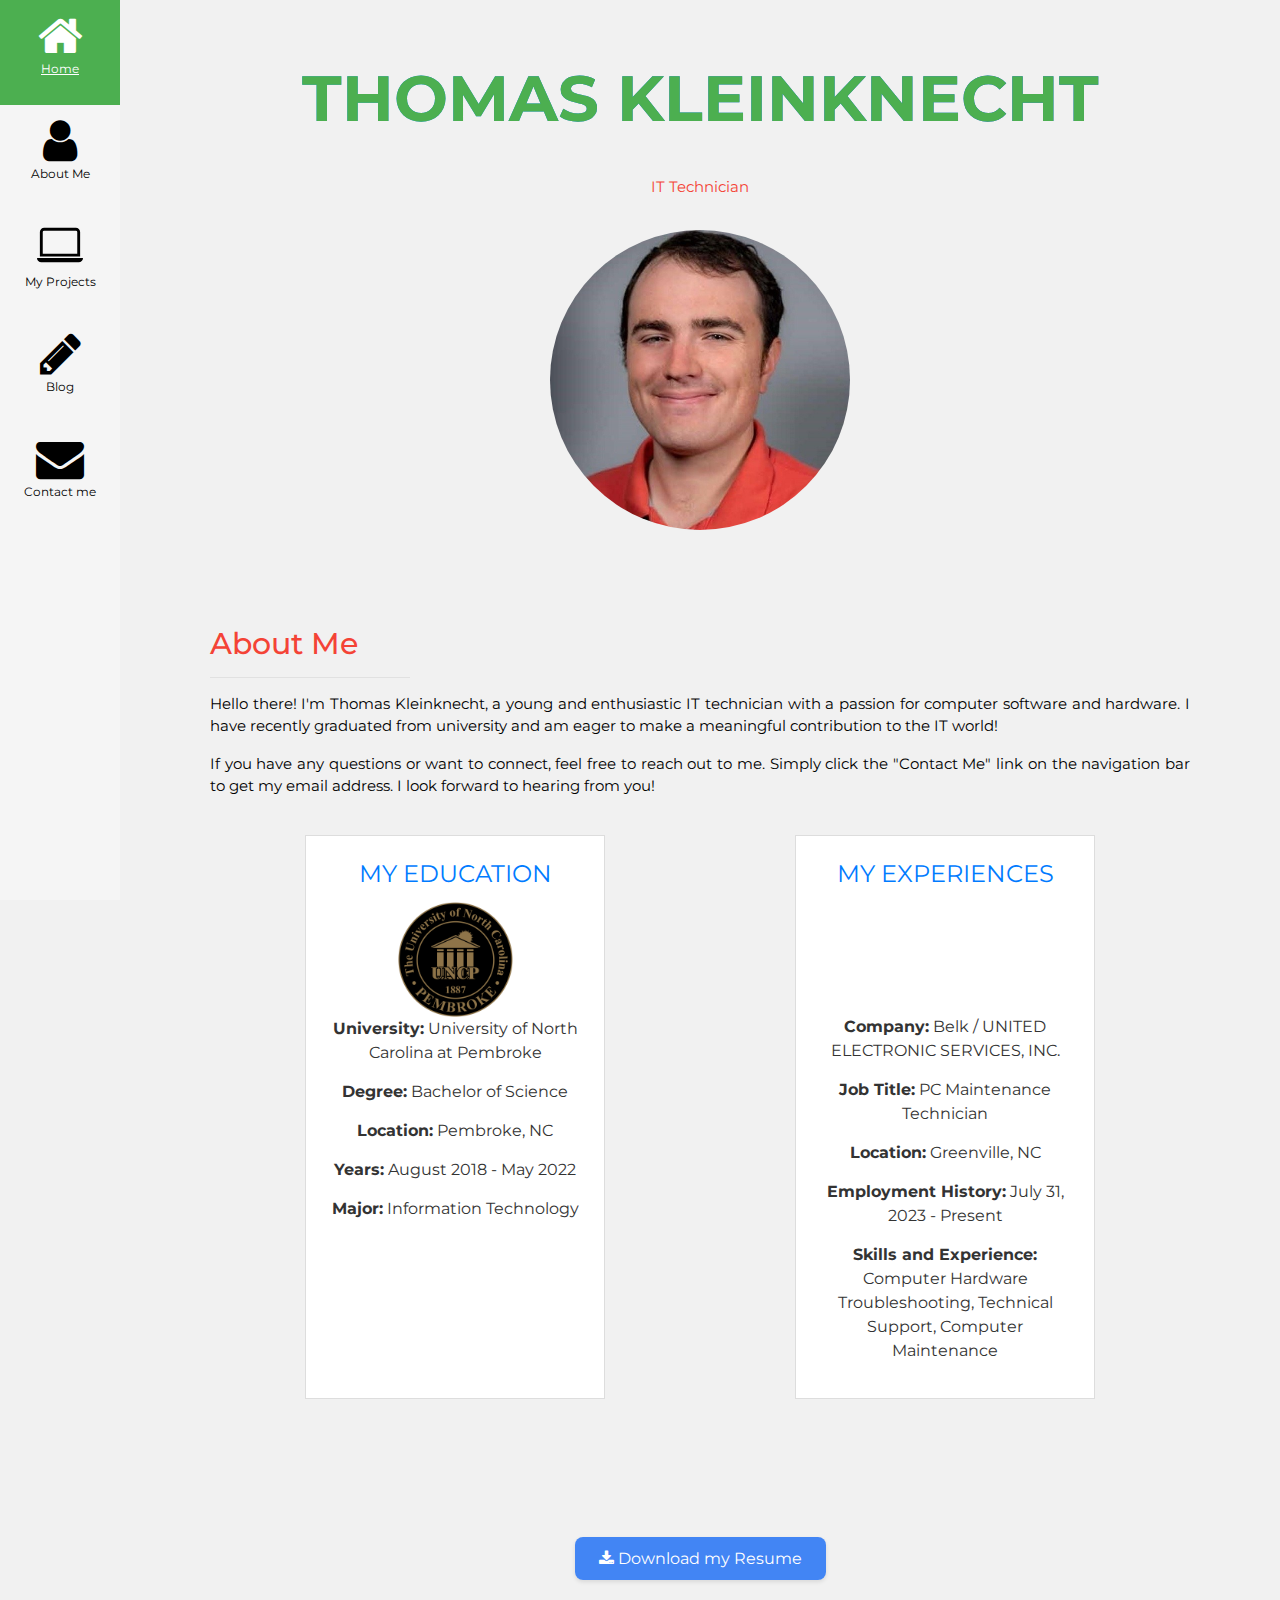
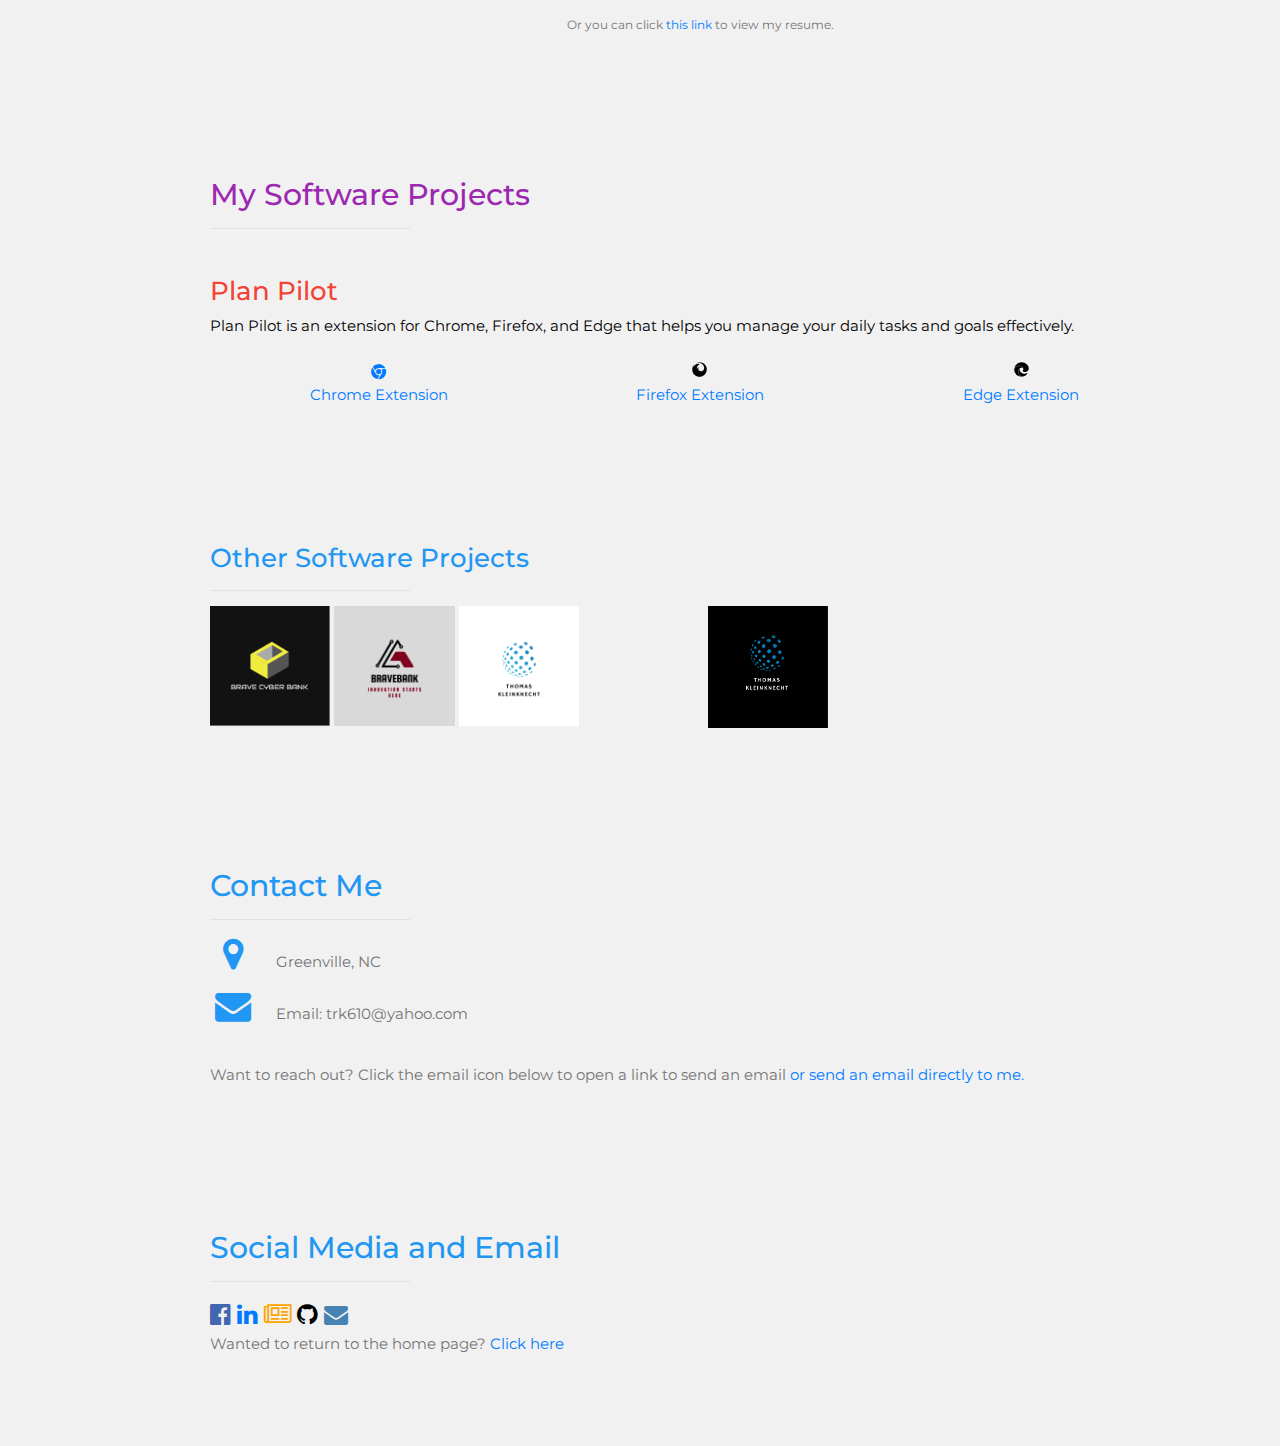
==== commit 0860045d: "Updating profolio" ====
--- a/index.html
+++ b/index.html
@@ -214,17 +214,7 @@
           </div>
         </div>
     
-        <div class="section">
-          <div class="section-heading">My Experiences</div>
-          <img src="grover.png" alt="Grover Gaming">
-          <div class="section-text">
-            <p><strong>Company:</strong> Grover Gaming</p>
-            <p><strong>Job Title:</strong> Deployment / Technical Support</p>
-            <p><strong>Location:</strong> Greenville, NC</p>
-            <p><strong>Employment History:</strong> July 11, 2022 - February 8, 2023</p>
-            <p><strong>Programming Experience:</strong> SQL</p>
-          </div>
-        </div>
+        
     
         <div class="section">
           <div class="section-heading">My Experiences</div>
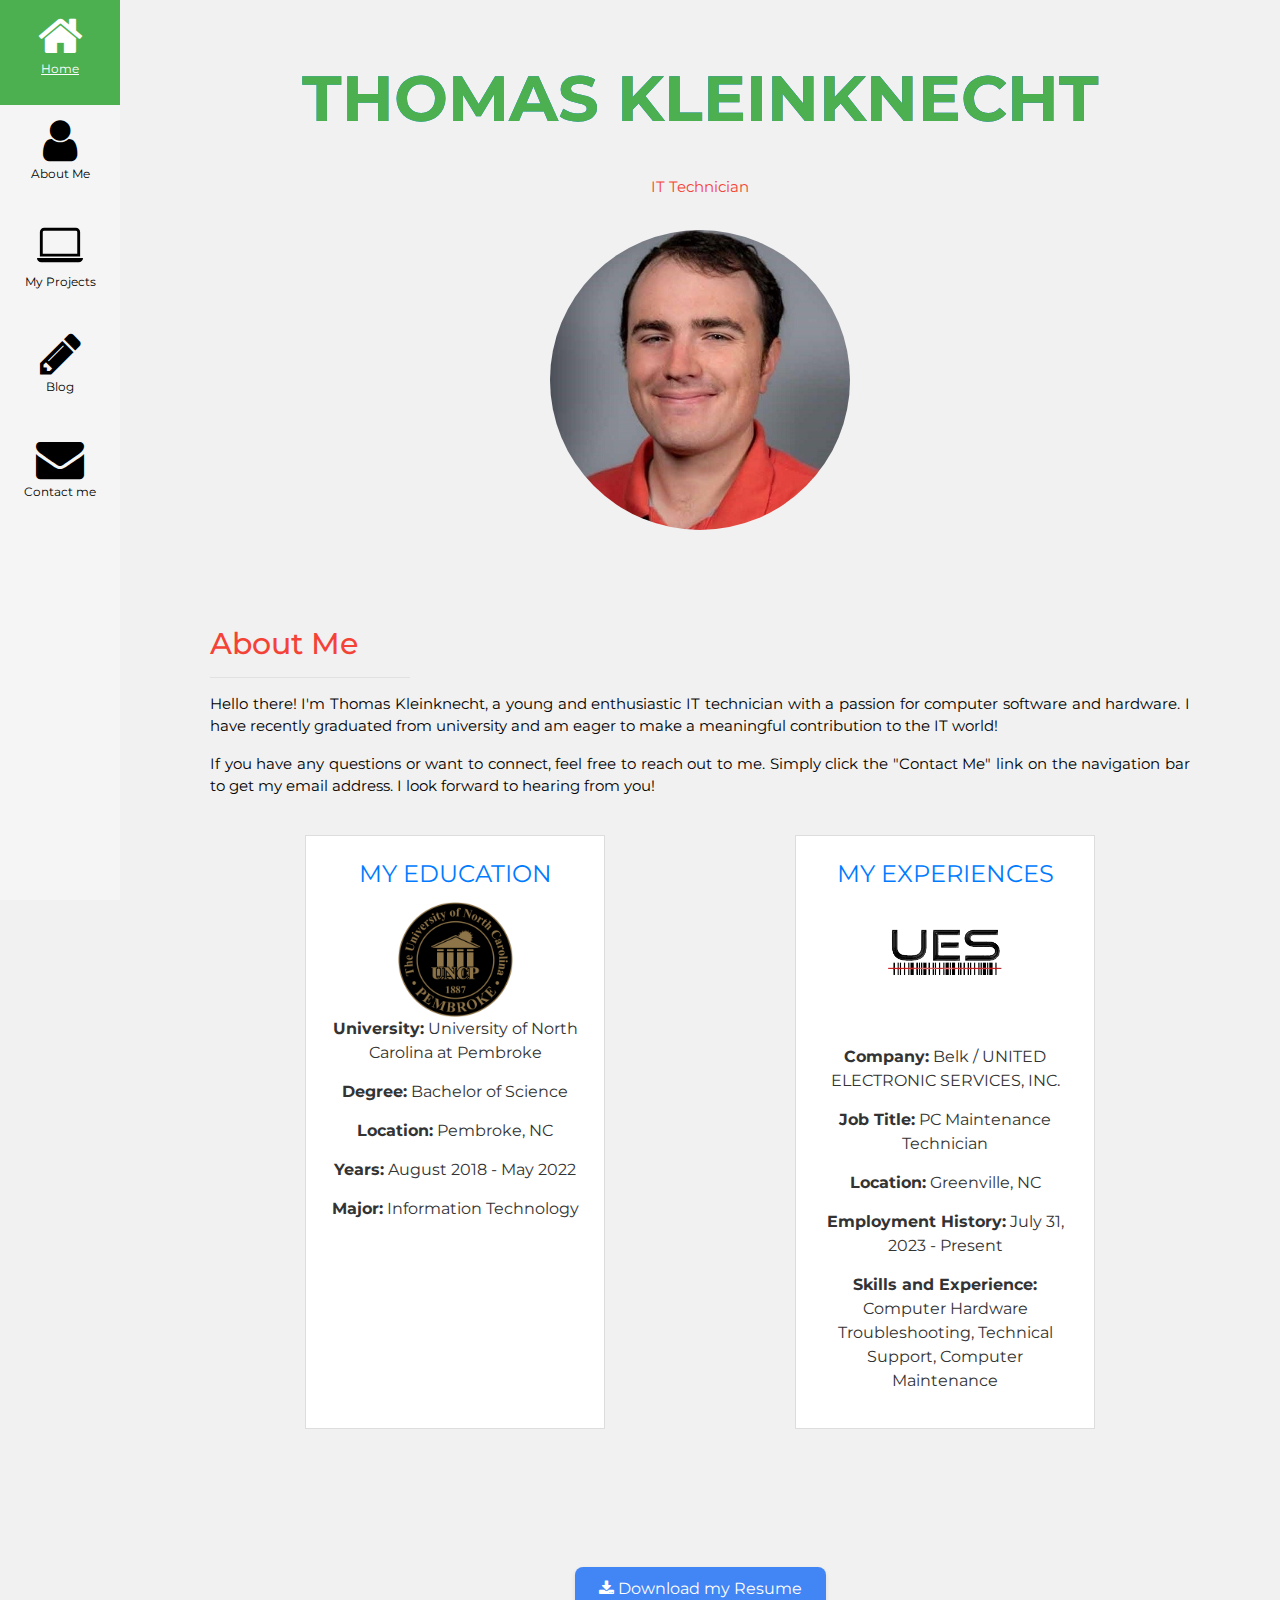
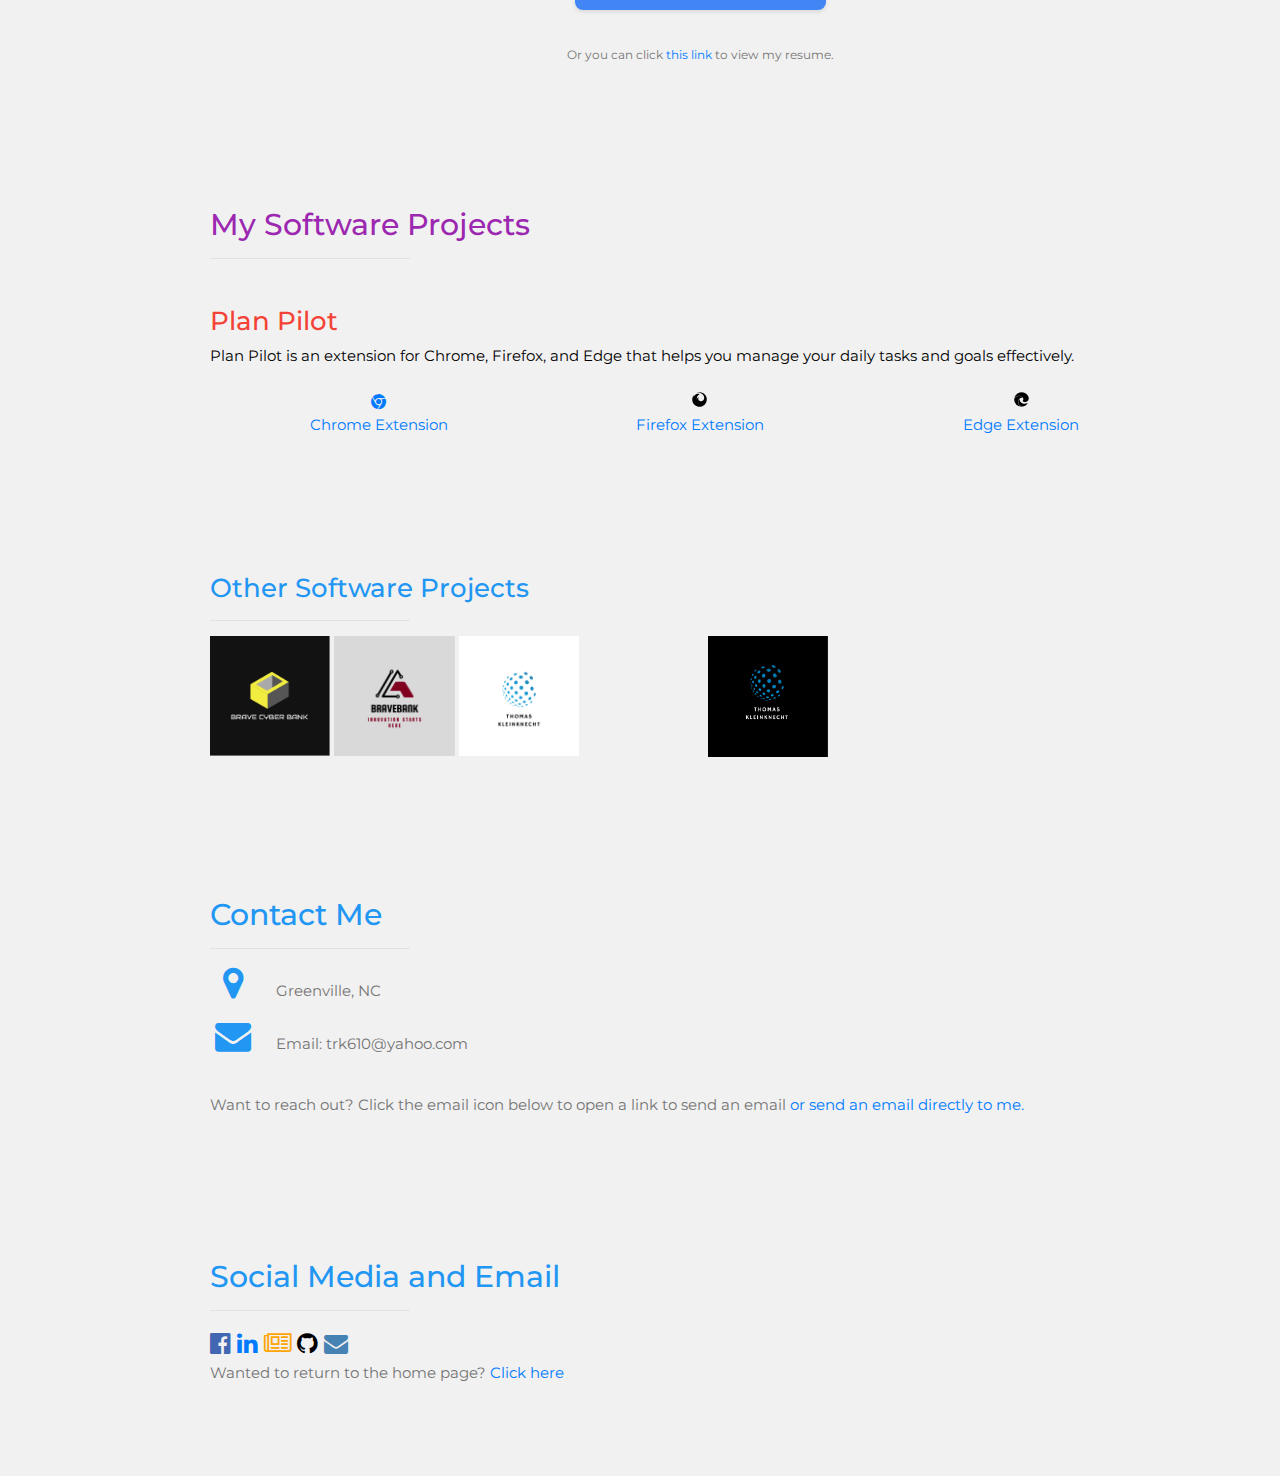
==== commit 7154b0a9: "Updating site" ====
--- a/index.html
+++ b/index.html
@@ -219,6 +219,7 @@
         <div class="section">
           <div class="section-heading">My Experiences</div>
           <br>
+          <img src="ues-removebg-preview (4).png">
           <br>
           <br>
           <br>
